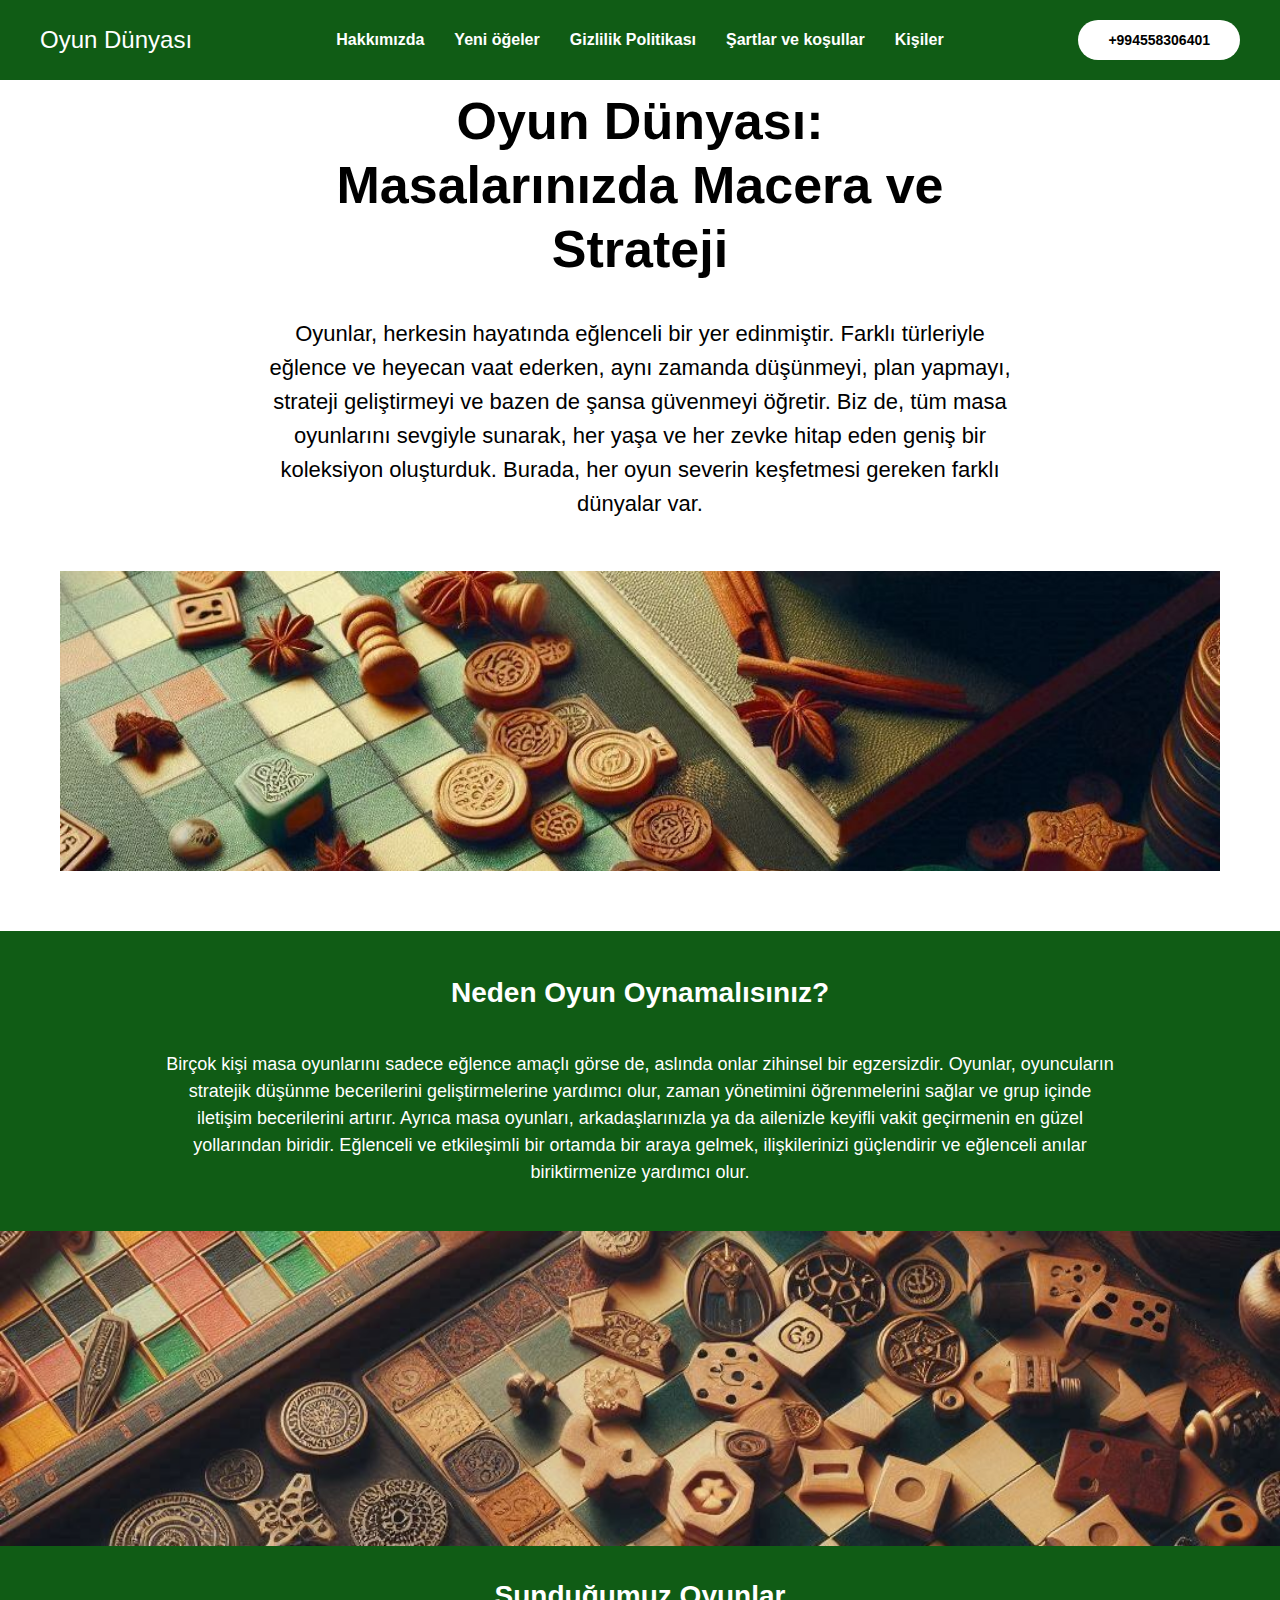
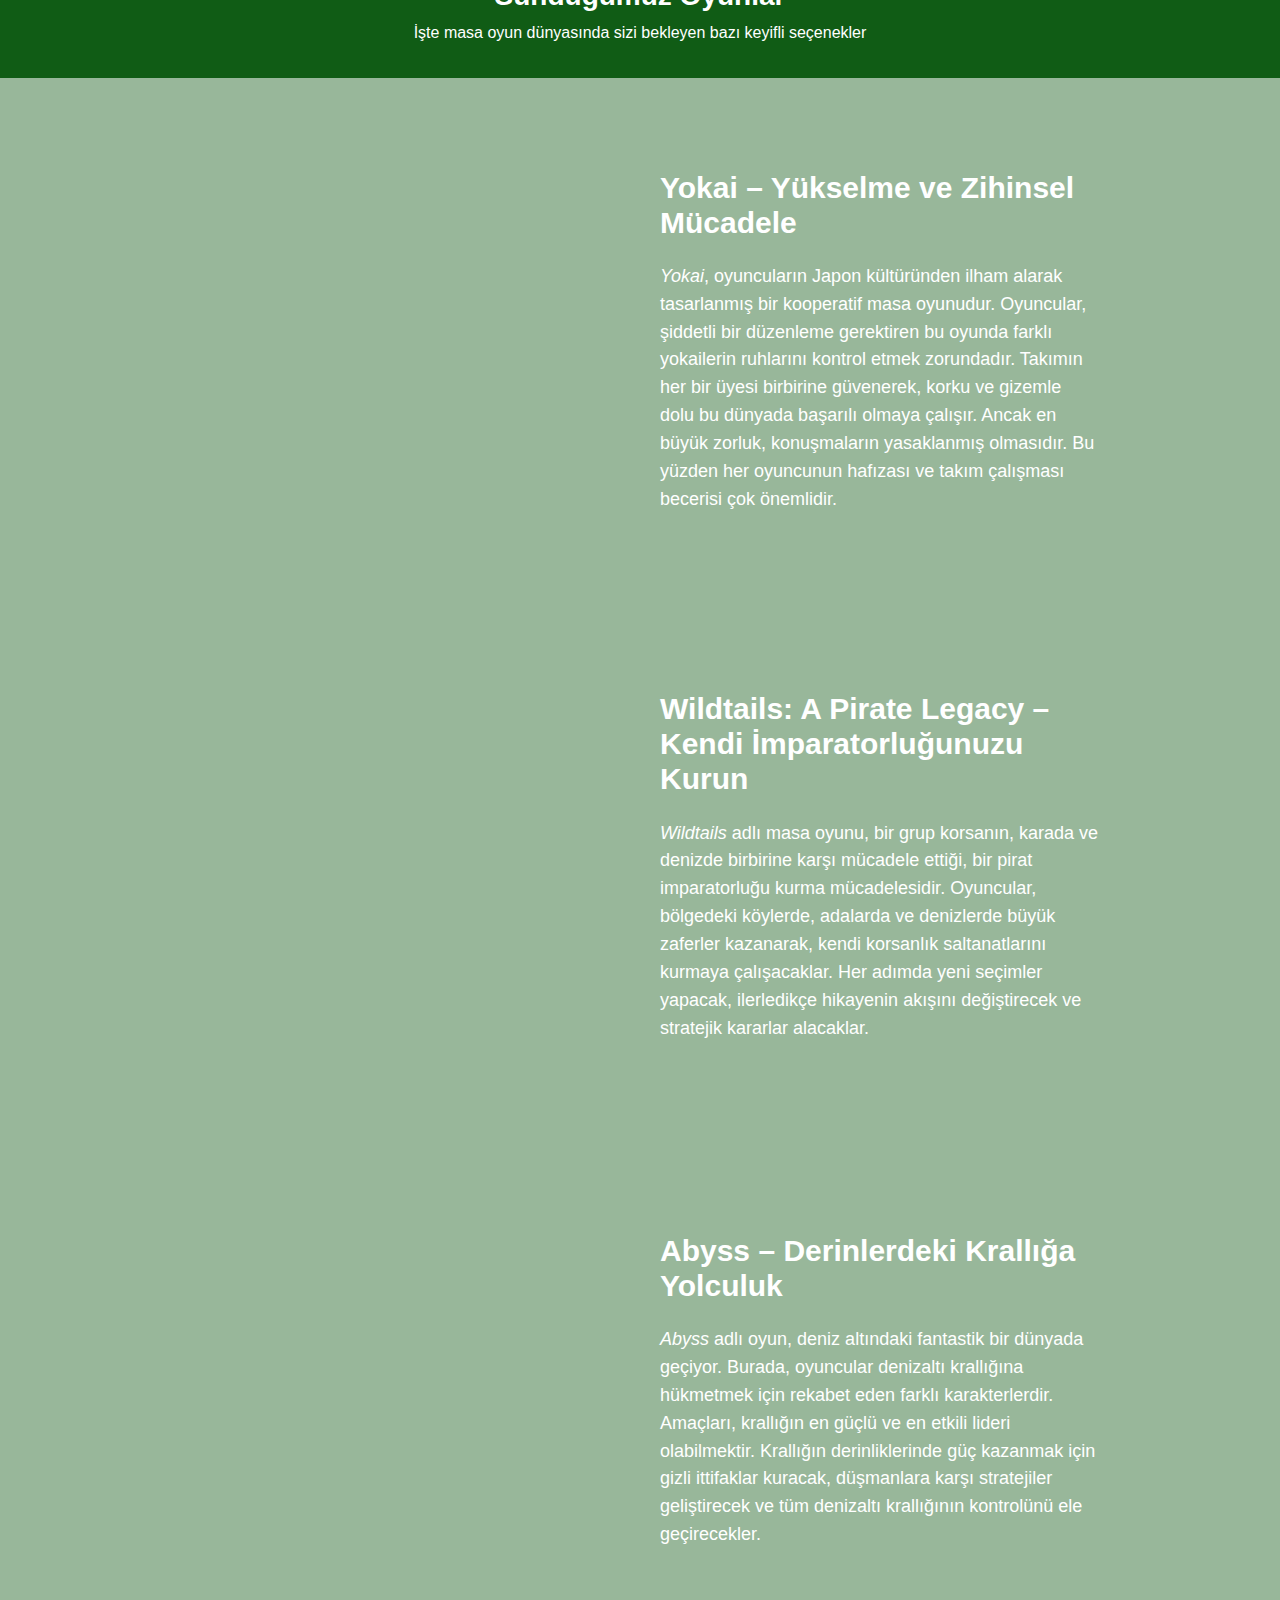
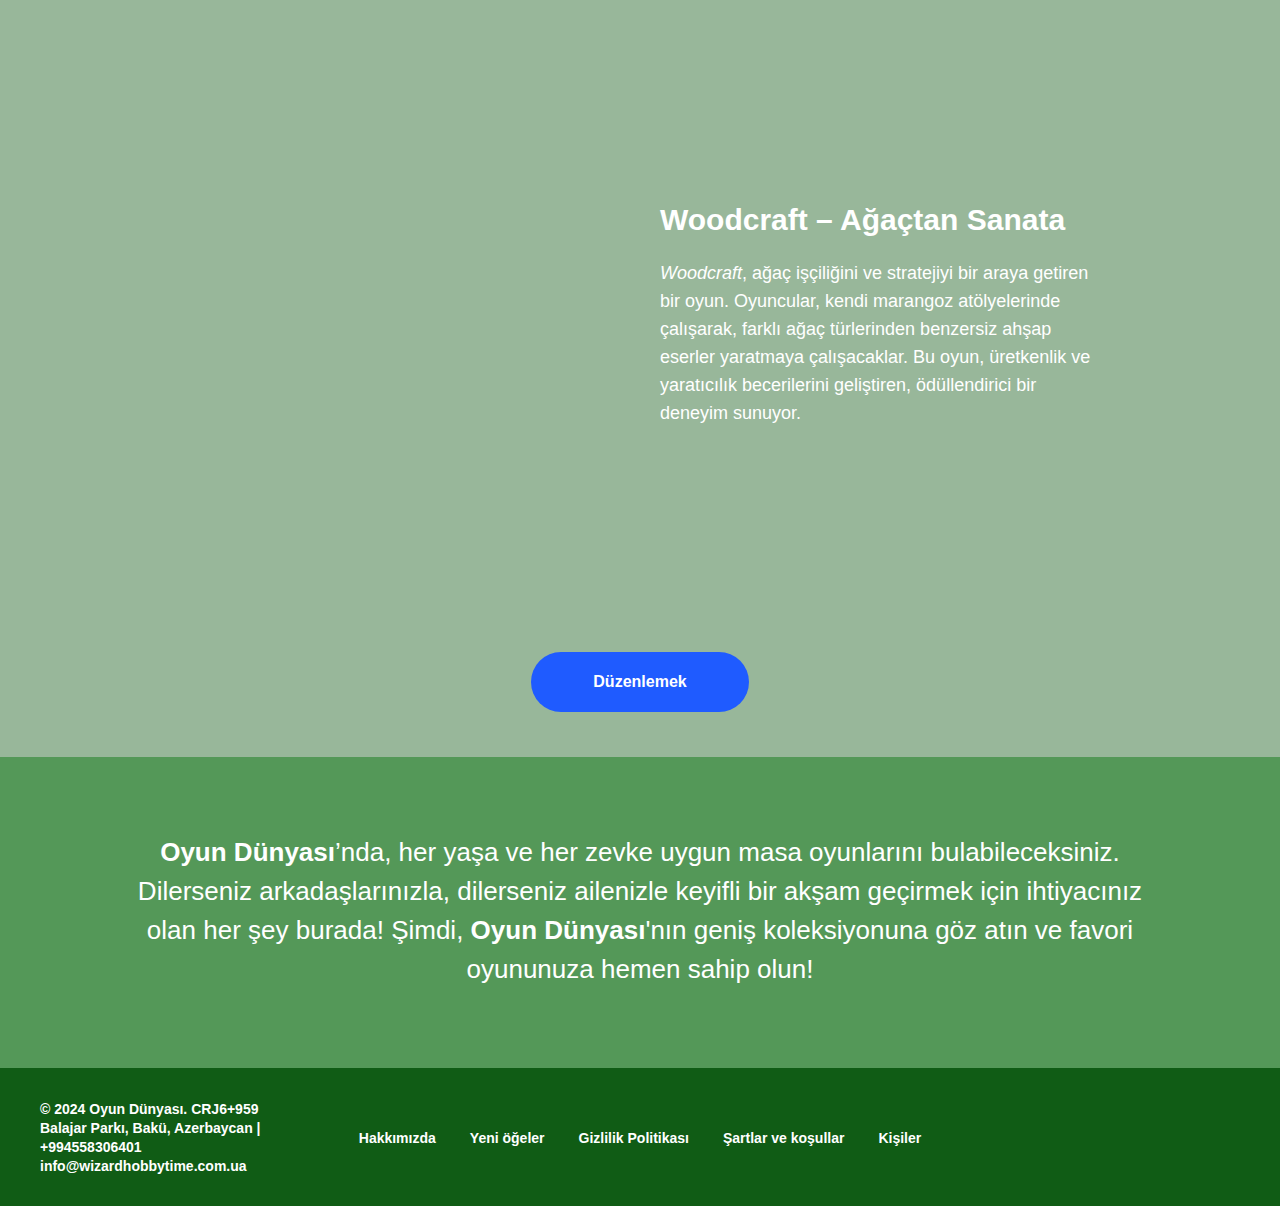
==== index1.html @ abc5d7b2 "c" ====
<!DOCTYPE html>
<html>
<head>
    <meta charset="utf-8"/>
    <meta http-equiv="Content-Type" content="text/html; charset=utf-8"/>
    <meta name="viewport" content="width=device-width, initial-scale=1.0"/> <!--metatextblock--> <title>Oyun
    Dünyası</title>
    <meta name="description"
          content="İlgi çekici masa oyunlarıyla macera, strateji ve büyüleyici dünyaların buluşma noktası!"/>
    <meta property="og:url" content="index.html"/>
    <meta property="og:title" content="Oyun Dünyası"/>
    <meta property="og:description"
          content="İlgi çekici masa oyunlarıyla macera, strateji ve büyüleyici dünyaların buluşma noktası!"/>
    <meta property="og:type" content="website"/>
    <meta property="og:image"
          content="images/tild6465-3833-4430-a133-613833656130__-__resize__504x__designer_36_2.jpeg"/>
    <link rel="canonical" href="index.html"> <!--/metatextblock-->
    <meta name="format-detection" content="telephone=no"/>
    <meta http-equiv="x-dns-prefetch-control" content="on">
    <link rel="dns-prefetch" href="https://ws.tildacdn.com">
    <link rel="apple-touch-icon" sizes="180x180" href="favicon/apple-touch-icon.png">
    <link rel="icon" type="image/png" sizes="32x32" href="favicon/favicon-32x32.png">
    <link rel="manifest" href="favicon/site.webmanifest"> <!-- Assets -->
    <script src="https://neo.tildacdn.com/js/tilda-fallback-1.0.min.js" async charset="utf-8"></script>
    <link rel="stylesheet" href="css/tilda-grid-3.0.min.css" type="text/css" media="all" onerror="this.loaderr='y';"/>
    <link rel="stylesheet" href="css/tilda-blocks-page57833523.min.css?t=1730960888" type="text/css" media="all"
          onerror="this.loaderr='y';"/>
    <link rel="stylesheet" href="css/tilda-cover-1.0.min.css" type="text/css" media="all" onerror="this.loaderr='y';"/>
    <link rel="stylesheet" href="css/tilda-cards-1.0.min.css" type="text/css" media="all" onerror="this.loaderr='y';"/>
    <link rel="stylesheet" href="css/fonts-tildasans.css" type="text/css" media="all" onerror="this.loaderr='y';"/>
    <script nomodule src="js/tilda-polyfill-1.0.min.js" charset="utf-8"></script>
    <script type="text/javascript">function t_onReady(func) {
        if (document.readyState != 'loading') {
            func();
        } else {
            document.addEventListener('DOMContentLoaded', func);
        }
    }

    function t_onFuncLoad(funcName, okFunc, time) {
        if (typeof window[funcName] === 'function') {
            okFunc();
        } else {
            setTimeout(function () {
                t_onFuncLoad(funcName, okFunc, time);
            }, (time || 100));
        }
    }

    function t_throttle(fn, threshhold, scope) {
        return function () {
            fn.apply(scope || this, arguments);
        };
    }</script>
    <script src="js/tilda-scripts-3.0.min.js" charset="utf-8" defer onerror="this.loaderr='y';"></script>
    <script src="js/tilda-blocks-page57833523.min.js?t=1730960888" charset="utf-8" async
            onerror="this.loaderr='y';"></script>
    <script src="js/lazyload-1.3.min.export.js" charset="utf-8" async onerror="this.loaderr='y';"></script>
    <script src="js/tilda-menu-1.0.min.js" charset="utf-8" async onerror="this.loaderr='y';"></script>
    <script src="js/tilda-cover-1.0.min.js" charset="utf-8" async onerror="this.loaderr='y';"></script>
    <script src="js/tilda-cards-1.0.min.js" charset="utf-8" async onerror="this.loaderr='y';"></script>
    <script src="js/tilda-skiplink-1.0.min.js" charset="utf-8" async onerror="this.loaderr='y';"></script>
    <script src="js/tilda-events-1.0.min.js" charset="utf-8" async onerror="this.loaderr='y';"></script>
    <script type="text/javascript">window.dataLayer = window.dataLayer || [];</script>
    <script type="text/javascript">(function () {
        if ((/bot|google|yandex|baidu|bing|msn|duckduckbot|teoma|slurp|crawler|spider|robot|crawling|facebook/i.test(navigator.userAgent)) === false && typeof (sessionStorage) != 'undefined' && sessionStorage.getItem('visited') !== 'y' && document.visibilityState) {
            var style = document.createElement('style');
            style.type = 'text/css';
            style.innerHTML = '@media screen and (min-width: 980px) {.t-records {opacity: 0;}.t-records_animated {-webkit-transition: opacity ease-in-out .2s;-moz-transition: opacity ease-in-out .2s;-o-transition: opacity ease-in-out .2s;transition: opacity ease-in-out .2s;}.t-records.t-records_visible {opacity: 1;}}';
            document.getElementsByTagName('head')[0].appendChild(style);

            function t_setvisRecs() {
                var alr = document.querySelectorAll('.t-records');
                Array.prototype.forEach.call(alr, function (el) {
                    el.classList.add("t-records_animated");
                });
                setTimeout(function () {
                    Array.prototype.forEach.call(alr, function (el) {
                        el.classList.add("t-records_visible");
                    });
                    sessionStorage.setItem("visited", "y");
                }, 400);
            }

            document.addEventListener('DOMContentLoaded', t_setvisRecs);
        }
    })();</script>
</head>
<body class="t-body" style="margin:0;"> <div id="original">
    <div class="wrap__btn--PxHri--section">
        <div class="main__img--l83Xf--section"><img src="images/logo.svg" alt="Logo" class="logo-img">
            <h1>– 18 yaşınız var?</h1>
            <div class="button__header--0mbZF--element"><a href="#" class="button button-yes">Bəli</a><a href="#" class="button button-no">Xeyr</a>
            </div>
        </div>
    </div>
</div><!--allrecords-->
<div id="allrecords" data-tilda-export="yes" class="t-records" data-hook="blocks-collection-content-node"
     data-tilda-project-id="10777917" data-tilda-page-id="57833523"
     data-tilda-formskey="45872d6e7fbe66a2de443c7210777917" data-tilda-cookie="no" data-tilda-lazy="yes"
     data-tilda-root-zone="one">
    <div id="rec822134091" class="r t-rec t-rec_pt_0 t-rec_pb_0" style="padding-top:0px;padding-bottom:0px; "
         data-animationappear="off" data-record-type="257"> <!-- T228 -->
        <div id="nav822134091marker"></div>
        <div id="nav822134091" class="t228 t228__positionabsolute " style="background-color: rgba(16,92,21,1); "
             data-bgcolor-hex="#105c15" data-bgcolor-rgba="rgba(16,92,21,1)" data-navmarker="nav822134091marker"
             data-appearoffset="" data-bgopacity-two="" data-menushadow="" data-menushadow-css="" data-bgopacity="1"
             data-menu-items-align="center" data-menu="yes">
            <div class="t228__maincontainer " style="">
                <div class="t228__padding40px"></div>
                <div class="t228__leftside">
                    <div class="t228__leftcontainer">
                        <div class="t228__logo t-title" field="title">Oyun Dünyası</div>
                    </div>
                </div>
                <div class="t228__centerside ">
                    <nav class="t228__centercontainer">
                        <ul role="list" class="t228__list t-menu__list t228__list_hidden">
                            <li class="t228__list_item"
                                style="padding:0 15px 0 0;"><a class="t-menu__link-item"
                                                               href="#about" data-menu-submenu-hook=""
                                                               data-menu-item-number="1">
                                Hakkımızda
                            </a></li>
                            <li class="t228__list_item"
                                style="padding:0 15px;"><a class="t-menu__link-item"
                                                           href="#new" data-menu-submenu-hook="" data-menu-item-number="2">
                                Yeni öğeler
                            </a></li>
                            <li class="t228__list_item"
                                style="padding:0 15px;"><a class="t-menu__link-item"
                                                           href="policy.html" data-menu-submenu-hook="" data-menu-item-number="3">
                                Gizlilik Politikası
                            </a></li>
                            <li class="t228__list_item"
                                style="padding:0 15px;"><a class="t-menu__link-item"
                                                           href="terms.html" data-menu-submenu-hook="" data-menu-item-number="4">
                                Şartlar ve koşullar
                            </a></li>
                            <li class="t228__list_item"
                                style="padding:0 0 0 15px;"><a class="t-menu__link-item"
                                                               href="#contact" data-menu-submenu-hook=""
                                                               data-menu-item-number="5">
                                Kişiler
                            </a></li>
                        </ul>
                    </nav>
                </div>
                <div class="t228__rightside">
                    <div class="t228__rightcontainer">
                        <div class="t228__right_buttons">
                            <div class="t228__right_buttons_wrap">
                                <div class="t228__right_buttons_but"><a href="#" target="" class="t-btn t-btn_md "
                                                                        style="color:#000000;background-color:#ffffff;border-radius:20px; -moz-border-radius:20px; -webkit-border-radius:20px;"
                                                                        data-buttonfieldset="button">
                                    +994558306401
                                </a></div>
                            </div>
                        </div>
                    </div>
                </div>
                <div class="t228__padding40px"></div>
            </div>
        </div>
        <style>@media screen and (max-width: 980px) {
          #rec822134091 .t228 {
            position: static;
          }
        }</style>
        <script>window.addEventListener('load', function () {
            t_onFuncLoad('t228_setWidth', function () {
                t228_setWidth('822134091');
            });
        });
        window.addEventListener('resize', t_throttle(function () {
            t_onFuncLoad('t228_setWidth', function () {
                t228_setWidth('822134091');
            });
            t_onFuncLoad('t_menu__setBGcolor', function () {
                t_menu__setBGcolor('822134091', '.t228');
            });
        }));
        t_onReady(function () {
            t_onFuncLoad('t_menu__highlightActiveLinks', function () {
                t_menu__highlightActiveLinks('.t228__list_item a');
            });
            t_onFuncLoad('t228__init', function () {
                t228__init('822134091');
            });
            t_onFuncLoad('t_menu__setBGcolor', function () {
                t_menu__setBGcolor('822134091', '.t228');
            });
            t_onFuncLoad('t_menu__interactFromKeyboard', function () {
                t_menu__interactFromKeyboard('822134091');
            });
            t_onFuncLoad('t228_setWidth', function () {
                t228_setWidth('822134091');
            });
        });</script>
        <!--[if IE 8]>
        <style>#rec822134091 .t228 {
            filter: progid:DXImageTransform.Microsoft.gradient(startColorStr='#D9105c15', endColorstr='#D9105c15');
        }</style> <![endif]-->
        <style>#rec822134091 .t-menu__link-item {
        }

        @supports (overflow:-webkit-marquee) and (justify-content:inherit) {
          #rec822134091 .t-menu__link-item, #rec822134091 .t-menu__link-item.t-active {
            opacity: 1 !important;
          }
        }</style>
        <style> #rec822134091 .t228__leftcontainer a {
          color: #ffffff;
        }

        #rec822134091 a.t-menu__link-item {
          color: #ffffff;
          font-weight: 600;
        }

        #rec822134091 .t228__right_langs_lang a {
          color: #ffffff;
          font-weight: 600;
        }</style>
        <style> #rec822134091 .t228__logo {
          color: #ffffff;
        }</style>
    </div>
    <div id="rec822134092" class="r t-rec t-rec_pt_90 t-rec_pb_60" style="padding-top:90px;padding-bottom:60px; "
         data-animationappear="off" data-record-type="1001"> <!-- t1001 -->
        <div class="t1001">
            <div class="t-container t-align_center">
                <div class="t-col t-col_8 t-prefix_2">
                    <div class="t1001__title t-title t-title_md t-margin_auto" field="title">Oyun Dünyası: <br/>Masalarınızda
                        Macera ve Strateji
                    </div>
                    <div class="t1001__descr t-descr t-descr_lg t-margin_auto" field="descr">Oyunlar, herkesin hayatında
                        eğlenceli bir yer edinmiştir. Farklı türleriyle eğlence ve heyecan vaat ederken, aynı zamanda
                        düşünmeyi, plan yapmayı, strateji geliştirmeyi ve bazen de şansa güvenmeyi öğretir. Biz de, tüm
                        masa oyunlarını sevgiyle sunarak, her yaşa ve her zevke hitap eden geniş bir koleksiyon
                        oluşturduk. Burada, her oyun severin keşfetmesi gereken farklı dünyalar var.
                    </div>
                </div>
            </div>
            <div class="t1001__img-wrapper t-container t1001__container_column" style="height: 300px;">
                <div class="t1001__img t-bgimg"
                     data-original="images/tild6465-3833-4430-a133-613833656130__designer_36_2.jpeg"
                     style="background-image:url('images/tild6465-3833-4430-a133-613833656130__-__resizeb__20x__designer_36_2.jpeg');"
                     itemscope itemtype="http://schema.org/ImageObject">
                    <meta itemprop="image" content="images/tild6465-3833-4430-a133-613833656130__designer_36_2.jpeg">
                </div>
            </div>
        </div>
    </div>
    <div id="rec822134093" class="r t-rec t-rec_pt_45 t-rec_pb_45"
         style="padding-top:45px;padding-bottom:45px;background-color:#105c15; " data-record-type="468"
         data-bg-color="#105c15"> <!-- t468 -->
        <div class="t468" id="about">
            <div class="t-container t-align_center">
                <div class="t-col t-col_10 t-prefix_1">
                    <div class="t468__title t-title t-title_lg t-margin_auto" field="title">Neden Oyun Oynamalısınız?
                    </div>
                    <div class="t468__descr t-descr t-descr_xl t-margin_auto" field="descr">Birçok kişi masa oyunlarını
                        sadece eğlence amaçlı görse de, aslında onlar zihinsel bir egzersizdir. Oyunlar, oyuncuların
                        stratejik düşünme becerilerini geliştirmelerine yardımcı olur, zaman yönetimini öğrenmelerini
                        sağlar ve grup içinde iletişim becerilerini artırır. Ayrıca masa oyunları, arkadaşlarınızla ya
                        da ailenizle keyifli vakit geçirmenin en güzel yollarından biridir. Eğlenceli ve etkileşimli bir
                        ortamda bir araya gelmek, ilişkilerinizi güçlendirir ve eğlenceli anılar biriktirmenize yardımcı
                        olur.
                    </div>
                </div>
            </div>
        </div>
        <style> #rec822134093 .t468__uptitle {
          text-transform: uppercase;
        }

        @media screen and (min-width: 480px) {
          #rec822134093 .t468__title {
            font-size: 28px;
          }
        }

        #rec822134093 .t468__descr {
          font-size: 18px;
        }</style>
    </div>
    <div id="rec822134094" class="r t-rec" style=" " data-animationappear="off" data-record-type="160"> <!-- T148 -->
        <!-- cover -->
        <div class="t-cover" id="recorddiv822134094" bgimgfield="img"
             style="height:35vh;background-image:url('images/tild3265-6266-4136-a531-653833346638__-__resize__20x__designer_38.jpeg');">
            <div class="t-cover__carrier" id="coverCarry822134094" data-content-cover-id="822134094"
                 data-content-cover-bg="images/tild3265-6266-4136-a531-653833346638__designer_38.jpeg"
                 data-display-changed="true" data-content-cover-height="35vh" data-content-cover-parallax=""
                 data-content-use-image-for-mobile-cover="" style="height:35vh;background-attachment:scroll; " itemscope
                 itemtype="http://schema.org/ImageObject">
                <meta itemprop="image" content="images/tild3265-6266-4136-a531-653833346638__designer_38.jpeg">
            </div>
            <div class="t-cover__filter"
                 style="height:35vh;background-image: -moz-linear-gradient(top, rgba(0,0,0,0.0), rgba(0,0,0,0.0));background-image: -webkit-linear-gradient(top, rgba(0,0,0,0.0), rgba(0,0,0,0.0));background-image: -o-linear-gradient(top, rgba(0,0,0,0.0), rgba(0,0,0,0.0));background-image: -ms-linear-gradient(top, rgba(0,0,0,0.0), rgba(0,0,0,0.0));background-image: linear-gradient(top, rgba(0,0,0,0.0), rgba(0,0,0,0.0));filter: progid:DXImageTransform.Microsoft.gradient(startColorStr='#fe000000', endColorstr='#fe000000');"></div>
            <div class="t148">
                <div class="t-container_100">
                    <div class="t-cover__wrapper t-valign_bottom" style="height:35vh;"></div>
                </div>
            </div>
        </div>
    </div>
    <div id="rec822134095" class="r t-rec t-rec_pt_30 t-rec_pb_30"
         style="padding-top:30px;padding-bottom:30px;background-color:#105c15; " data-record-type="128"
         data-bg-color="#105c15"> <!-- T120 -->
        <div class="t120" id="new">
            <div class="t-container t-align_center">
                <div class="t-col t-col_8 t-prefix_2">
                    <div class="t120__title t-heading t-heading_sm" field="title"><span
                            style="color: rgb(255, 255, 255);">Sunduğumuz Oyunlar</span></div>
                    <div class="t120__descr t-descr t-descr_xs" field="subtitle"><span
                            style="color: rgb(255, 255, 255);">İşte masa oyun dünyasında sizi bekleyen bazı keyifli seçenekler</span>
                    </div>
                </div>
            </div>
        </div>
    </div>
    <div id="rec822156338" class="r t-rec t-rec_pt_30 t-rec_pb_45"
         style="padding-top:30px;padding-bottom:45px;background-color:#98b79a; " data-animationappear="off"
         data-record-type="847" data-bg-color="#98b79a"> <!-- t847 -->
        <div class="t847">
            <div class="t847__container t-card__container t-container">
                <div class="t847__item t-item t-card__col">
                    <div class="t-col t-col_5 t-prefix_1 t847__col-valign_middle"><img class="t847__img t-img"
                                                                                       src="images/tild6536-3038-4966-b063-666433343962__-__empty__fotoramio.jpg"
                                                                                       data-original="images/tild6536-3038-4966-b063-666433343962__fotoramio.jpg"
                                                                                       imgfield="li_img__1531213934941"
                                                                                       alt=""></div>
                    <div class="t-col t-col_5 t847__col-valign_middle">
                        <div class="t847__box t847__box_mobiletop t847__box_left">
                            <div
                                    class="t-card__title t-heading t-heading_md"
                                    id="cardtitle1_822156338"
                                    field="li_title__1531213934941"><span style="color: rgb(255, 255, 255);">Yokai – Yükselme ve Zihinsel Mücadele</span>
                            </div>
                            <div class="t-card__descr t-descr t-descr_sm" field="li_descr__1531213934941"><em
                                    style="color: rgb(255, 255, 255);">Yokai</em><span
                                    style="color: rgb(255, 255, 255);">, oyuncuların Japon kültüründen ilham alarak tasarlanmış bir kooperatif masa oyunudur. Oyuncular, şiddetli bir düzenleme gerektiren bu oyunda farklı yokailerin ruhlarını kontrol etmek zorundadır. Takımın her bir üyesi birbirine güvenerek, korku ve gizemle dolu bu dünyada başarılı olmaya çalışır. Ancak en büyük zorluk, konuşmaların yasaklanmış olmasıdır. Bu yüzden her oyuncunun hafızası ve takım çalışması becerisi çok önemlidir.</span>
                            </div>
                        </div>
                    </div>
                </div>
                <div class="t-clear t847__separator" style=""></div>
                <div class="t847__item t-item t-card__col">
                    <div class="t-col t-col_5 t-prefix_1 t847__col-valign_middle"><img class="t847__img t-img"
                                                                                       src="images/tild3235-3161-4330-b537-646334346561__-__empty__designer_39.jpeg"
                                                                                       data-original="images/tild3235-3161-4330-b537-646334346561__designer_39.jpeg"
                                                                                       imgfield="li_img__1532684793537"
                                                                                       alt=""></div>
                    <div class="t-col t-col_5 t847__col-valign_middle">
                        <div class="t847__box t847__box_mobiletop t847__box_left">
                            <div
                                    class="t-card__title t-heading t-heading_md"
                                    id="cardtitle2_822156338"
                                    field="li_title__1532684793537"><span style="color: rgb(255, 255, 255);">Wildtails: A Pirate Legacy – Kendi İmparatorluğunuzu Kurun</span>
                            </div>
                            <div class="t-card__descr t-descr t-descr_sm" field="li_descr__1532684793537"><em
                                    style="color: rgb(255, 255, 255);">Wildtails</em><span
                                    style="color: rgb(255, 255, 255);"> adlı masa oyunu, bir grup korsanın, karada ve denizde birbirine karşı mücadele ettiği, bir pirat imparatorluğu kurma mücadelesidir. Oyuncular, bölgedeki köylerde, adalarda ve denizlerde büyük zaferler kazanarak, kendi korsanlık saltanatlarını kurmaya çalışacaklar. Her adımda yeni seçimler yapacak, ilerledikçe hikayenin akışını değiştirecek ve stratejik kararlar alacaklar.</span>
                            </div>
                        </div>
                    </div>
                </div>
                <div class="t-clear t847__separator" style=""></div>
                <div class="t847__item t-item t-card__col">
                    <div class="t-col t-col_5 t-prefix_1 t847__col-valign_middle"><img class="t847__img t-img"
                                                                                       src="images/tild3637-6662-4431-b236-663739633762__-__empty__fotoramio_2.jpg"
                                                                                       data-original="images/tild3637-6662-4431-b236-663739633762__fotoramio_2.jpg"
                                                                                       imgfield="li_img__1533202361951"
                                                                                       alt=""></div>
                    <div class="t-col t-col_5 t847__col-valign_middle">
                        <div class="t847__box t847__box_mobiletop t847__box_left">
                            <div
                                    class="t-card__title t-heading t-heading_md"
                                    id="cardtitle3_822156338"
                                    field="li_title__1533202361951"><span style="color: rgb(255, 255, 255);">Abyss – Derinlerdeki Krallığa Yolculuk</span>
                            </div>
                            <div class="t-card__descr t-descr t-descr_sm" field="li_descr__1533202361951"><em
                                    style="color: rgb(255, 255, 255);">Abyss</em><span
                                    style="color: rgb(255, 255, 255);"> adlı oyun, deniz altındaki fantastik bir dünyada geçiyor. Burada, oyuncular denizaltı krallığına hükmetmek için rekabet eden farklı karakterlerdir. Amaçları, krallığın en güçlü ve en etkili lideri olabilmektir. Krallığın derinliklerinde güç kazanmak için gizli ittifaklar kuracak, düşmanlara karşı stratejiler geliştirecek ve tüm denizaltı krallığının kontrolünü ele geçirecekler.</span>
                            </div>
                        </div>
                    </div>
                </div>
                <div class="t-clear t847__separator" style=""></div>
                <div class="t847__item t-item t-card__col">
                    <div class="t-col t-col_5 t-prefix_1 t847__col-valign_middle"><img class="t847__img t-img"
                                                                                       src="images/tild3632-6339-4336-b266-353466656265__-__empty__fotoramio_3.jpg"
                                                                                       data-original="images/tild3632-6339-4336-b266-353466656265__fotoramio_3.jpg"
                                                                                       imgfield="li_img__1730923470257"
                                                                                       alt=""></div>
                    <div class="t-col t-col_5 t847__col-valign_middle">
                        <div class="t847__box t847__box_mobiletop t847__box_left">
                            <div
                                    class="t-card__title t-heading t-heading_md"
                                    id="cardtitle4_822156338"
                                    field="li_title__1730923470257"><span style="color: rgb(255, 255, 255);">Woodcraft – Ağaçtan Sanata</span>
                            </div>
                            <div class="t-card__descr t-descr t-descr_sm" field="li_descr__1730923470257"><em
                                    style="color: rgb(255, 255, 255);">Woodcraft</em><span
                                    style="color: rgb(255, 255, 255);">, ağaç işçiliğini ve stratejiyi bir araya getiren bir oyun. Oyuncular, kendi marangoz atölyelerinde çalışarak, farklı ağaç türlerinden benzersiz ahşap eserler yaratmaya çalışacaklar. Bu oyun, üretkenlik ve yaratıcılık becerilerini geliştiren, ödüllendirici bir deneyim sunuyor.</span>
                            </div>
                        </div>
                    </div>
                </div>
            </div>
            <div class="t-section__container t-container">
                <div class="t-col t-col_12">
                    <div class="t-section__bottomwrapper t-clear t-align_center"><a
                            href="#contact"
                            target=""
                            class="t-btn t-btn_md"
                            style="color:#ffffff;background-color:#1f5bff;border-radius:100px; -moz-border-radius:100px; -webkit-border-radius:100px;"
                            data-buttonfieldset="bbutton">
                        <table style="width:100%; height:100%;">
                            <tr>
                                <td data-field="bbuttontitle">Düzenlemek</td>
                            </tr>
                        </table>
                    </a></div>
                </div>
            </div>
        </div>
        <script>t_onReady(function () {
            t_onFuncLoad('t847_init', function () {
                t847_init('822156338');
            });
        });</script>
    </div>
    <div id="rec822134099" class="r t-rec t-rec_pt_75 t-rec_pb_30"
         style="padding-top:75px;padding-bottom:30px;background-color:#549858; " data-record-type="67"
         data-bg-color="#549858"> <!-- T059 -->
        <div class="t059">
            <div class="t-container t-align_center">
                <div class="t-col t-col_12">
                    <div class="t059__text-impact t-text-impact t-text-impact_xs" field="text"><strong>Oyun
                        Dünyası</strong>’nda, her yaşa ve her zevke uygun masa oyunlarını bulabileceksiniz. Dilerseniz
                        arkadaşlarınızla, dilerseniz ailenizle keyifli bir akşam geçirmek için ihtiyacınız olan her şey
                        burada! Şimdi, <strong>Oyun Dünyası</strong>'nın geniş koleksiyonuna göz atın ve favori
                        oyununuza hemen sahip olun!<br/><br/></div>
                </div>
            </div>
        </div>
        <style>#rec822134099 .t059__text-impact {
          color: #ffffff;
        }</style>
    </div>
    <div id="rec822134100" class="r t-rec t-rec_pt_30 t-rec_pb_30"
         style="padding-top:30px;padding-bottom:30px;background-color:#105c15; " data-animationappear="off"
         data-record-type="389" data-bg-color="#105c15"> <!-- T389 -->
        <div class="t389" id="t-footer_822134100">
            <div class="t389__maincontainer" style="height: 70px;">
                <div class="t389__content" id="contact">
                    <div class="t389__col t389__col_hiddenmobile">
                        <div class="t389__typo t389__copyright t-name t-name_xs" field="text">
                            © 2024 Oyun Dünyası. CRJ6+959 Balajar Parkı, Bakü, Azerbaycan | +994558306401<br/>info@wizardhobbytime.com.ua
                        </div>
                    </div>
                    <div class="t389__col t389__col_center t-align_center">
                        <div class="t389__centercontainer">
                            <ul class="t389__list">
                                <li class="t389__list_item t-name t-name_xs"><a class="t389__typo" href="#about"
                                                                                data-menu-item-number="1">Hakkımızda</a>
                                </li>
                                <li class="t389__list_item t-name t-name_xs"><a class="t389__typo" href="#new"
                                                                                data-menu-item-number="2">Yeni
                                    öğeler</a></li>
                                <li class="t389__list_item t-name t-name_xs"><a class="t389__typo" href="policy.html"
                                                                                data-menu-item-number="3">Gizlilik
                                    Politikası</a></li>
                                <li class="t389__list_item t-name t-name_xs"><a class="t389__typo" href="terms.html"
                                                                                data-menu-item-number="4">Şartlar ve
                                    koşullar</a></li>
                                <li class="t389__list_item t-name t-name_xs"><a class="t389__typo" href="#contact"
                                                                                data-menu-item-number="5">Kişiler</a>
                                </li>
                            </ul>
                        </div>
                    </div>
                    <div class="t389__col t389__col_mobile">
                        <div class="t389__typo t389__copyright t-name t-name_xs" field="text">
                            © 2024 Oyun Dünyası. CRJ6+959 Balajar Parkı, Bakü, Azerbaycan | +994558306401<br/>info@wizardhobbytime.com.ua
                        </div>
                    </div>
                    <div class="t389__col">
                        <div class="t389__scroll t-align_right"><a class="t389__typo t-name t-name_xs t389_scrolltop"
                                                                   href="javascript:t389_scrollToTop();"> </a></div>
                    </div>
                </div>
            </div>
        </div>
        <style>#rec822134100 .t389__copyright, #rec822134100 .t389_scrolltop, #rec822134100 .t389__list_item a {
          color: #ffffff;
        }</style>
    </div>
</div> <!--/allrecords--> 
<script type="text/javascript">
window.tildastatcookie = 'no';
setTimeout(function () {
    (function (d, w, k, o, g) {
        var n = d.getElementsByTagName(o)[0], s = d.createElement(o), f = function () {
            n.parentNode.insertBefore(s, n);
        };
        s.type = "text/javascript";
        s.async = true;
        s.key = k;
        s.id = "tildastatscript";
        s.src = g;
        if (w.opera == "[object Opera]") {
            d.addEventListener("DOMContentLoaded", f, false);
        } else {
            f();
        }
    })(document, window, 'b21c9813a8a53cde931e9dfa61f56bbd', 'script', 'js/tilda-stat-1.0.min.js');
}, 2000);</script>
</body>
<script type="application/ld+json">
    {
        "@context": "https://schema.org",
        "@type": "Organization",
        "name": "Oyun Dünyası",
        "url": "",
        "logo": "/favicon/favicon.ico"
    }
</script>
<script type="application/ld+json">
    {
        "@context": "https://schema.org",
        "@type": "WPHeader",
        "headline": "Oyun Dünyası",
        "description": "İlgi çekici masa oyunlarıyla macera, strateji ve büyüleyici dünyaların buluşma noktası!",
        "publisher": {
            "@type": "Organization",
            "name": "Oyun Dünyası",
            "logo": {
                "@type": "ImageObject",
                "url": "/favicon/favicon.ico"
            }
        }
    }
</script>
<script type="application/ld+json">
    {
        "@context": "https://schema.org",
        "@type": "WebPage",
        "name": "Oyun Dünyası",
        "description": "İlgi çekici masa oyunlarıyla macera, strateji ve büyüleyici dünyaların buluşma noktası!",
        "publisher": {
            "@type": "Organization",
            "name": "Oyun Dünyası"
        },
        "license": "A license document that applies to this content, typically indicated by URL"
    }
</script>
<script type="application/ld+json">
    {
        "@context": "https://schema.org",
        "@type": "SiteNavigationElement",
        "name": "Main Navigation",
        "url": "",
        "hasPart": [
            {
                "@type": "WebPage",
                "name": "Home",
                "url": ""
            },
            {
                "@type": "WebPage",
                "name": "Policy",
                "url": "/policy.html"
            },
            {
                "@type": "WebPage",
                "name": "Terms of Conditions",
                "url": "/terms.html"
            }
        ]
    }
</script>
</html>
---- css/tilda-grid-3.0.min.css ----
*,*:before,*:after{-webkit-box-sizing:content-box;-moz-box-sizing:content-box;box-sizing:content-box}div,span,h1,h2,h3,h4,h5,h6,p,blockquote,pre,a,code,img,b,u,i,center,table,tr,th,td,video{margin:0;padding:0;border:0}sup{line-height:0;font-size:smaller;vertical-align:super}sub{line-height:0;font-size:smaller;vertical-align:sub}.t-clear{clear:both}.t-row{margin:0}.t-container{margin-left:auto;margin-right:auto;width:100%;max-width:1200px;padding:0}.t-container.flexx{display:-webkit-box;display:-moz-box;display:-ms-flexbox;display:-webkit-flex;display:flex}.t-container_flex{display:-webkit-box;display:-moz-box;display:-ms-flexbox;display:-webkit-flex;display:flex}.t-container_100{width:100%;padding:0}.t-container_10{margin-left:auto;margin-right:auto;width:100%;max-width:1000px;padding:0}.t-container_8{margin-left:auto;margin-right:auto;width:100%;max-width:800px;padding:0}.t-container:before,.t-container:after,.t-container_10:before,.t-container_10:after,.t-container_8:before,.t-container_8:after,.t-container_100:before,.t-container_100:after{display:table;content:" ";width:0}.t-container:after,.t-container_10:after,.t-container_8:after,.t-container_100:after{clear:both}.t-col{display:inline;float:left;margin-left:20px;margin-right:20px;width:100%}.t-col.flexx{align-items:stretch;height:inherit;margin-top:auto;margin-bottom:auto}.t-col_flex{align-items:stretch;height:inherit;margin-top:auto;margin-bottom:auto}.t-col_1{max-width:60px}.t-col_2{max-width:160px}.t-col_3{max-width:260px}.t-col_4{max-width:360px}.t-col_5{max-width:460px}.t-col_6{max-width:560px}.t-col_7{max-width:660px}.t-col_8{max-width:760px}.t-col_9{max-width:860px}.t-col_10{max-width:960px}.t-col_11{max-width:1060px}.t-col_12{max-width:1160px}.t-col_100{max-width:100vw}.t-prefix_1{padding-left:100px}.t-prefix_2{padding-left:200px}.t-prefix_3{padding-left:300px}.t-prefix_4{padding-left:400px}.t-prefix_5{padding-left:500px}.t-prefix_6{padding-left:600px}.t-prefix_7{padding-left:700px}.t-prefix_8{padding-left:800px}.t-prefix_9{padding-left:900px}.t-prefix_10{padding-left:1000px}.t-prefix_11{padding-left:1100px}.t-prefix_12{padding-left:1200px}.t-width{width:100%}.t-width_1{max-width:60px}.t-width_2{max-width:160px}.t-width_3{max-width:260px}.t-width_4{max-width:360px}.t-width_5{max-width:460px}.t-width_6{max-width:560px}.t-width_7{max-width:660px}.t-width_8{max-width:760px}.t-width_9{max-width:860px}.t-width_10{max-width:960px}.t-width_11{max-width:1060px}.t-width_12{max-width:1160px}.t-width_100{max-width:100%}.t-cell{display:table-cell;vertical-align:middle;height:100%;margin-left:0;margin-right:0}.t-cell_25{width:25vw}.t-cell_33{width:33.3333333vw}.t-cell_50{width:50vw}.t-cell_100{width:100vw}@media screen and (max-width:1200px){.t-container{max-width:960px;padding:0}.t-container_10{max-width:780px}.t-container_8{max-width:640px}.t-col{display:inline;float:left;margin-left:10px;margin-right:10px;width:100%}.t-col_1{max-width:60px}.t-col_2{max-width:140px}.t-col_3{max-width:220px}.t-col_4{max-width:300px}.t-col_5{max-width:380px}.t-col_6{max-width:460px}.t-col_7{max-width:540px}.t-col_8{max-width:620px}.t-col_9{max-width:700px}.t-col_10{max-width:780px}.t-col_11{max-width:860px}.t-col_12{max-width:940px}.t-prefix_1{padding-left:80px}.t-prefix_2{padding-left:160px}.t-prefix_3{padding-left:240px}.t-prefix_4{padding-left:320px}.t-prefix_5{padding-left:400px}.t-prefix_6{padding-left:480px}.t-prefix_7{padding-left:560px}.t-prefix_8{padding-left:640px}.t-prefix_9{padding-left:720px}.t-prefix_10{padding-left:800px}.t-prefix_11{padding-left:880px}.t-prefix_12{padding-left:960px}.t-width_1{max-width:60px}.t-width_2{max-width:140px}.t-width_3{max-width:220px}.t-width_4{max-width:300px}.t-width_5{max-width:380px}.t-width_6{max-width:460px}.t-width_7{max-width:540px}.t-width_8{max-width:620px}.t-width_9{max-width:700px}.t-width_10{max-width:780px}.t-width_11{max-width:860px}.t-width_12{max-width:940px}.t-width_100{max-width:100%}}@media screen and (max-width:960px){.t-container{max-width:640px}.t-container.flexx{display:block}.t-container_flex{display:block}.t-col{display:block;float:none;padding-left:20px;padding-right:20px;margin:0;width:100%;max-width:100%;box-sizing:border-box}.t-col_1,.t-col_2,.t-col_3,.t-col_4,.t-col_5,.t-col_6,.t-col_7,.t-col_8,.t-col_9,.t-col_10,.t-col_11,.t-col_12{width:100%;max-width:100%}.t-prefix_1,.t-prefix_2,.t-prefix_3,.t-prefix_4,.t-prefix_5,.t-prefix_6,.t-prefix_7,.t-prefix_8,.t-prefix_9,.t-prefix_10,.t-prefix_11,.t-prefix_12{padding-left:none}}#original{font-family:'Open Sans',sans-serif!important;direction:ltr;font-size:1em;margin:0;background-color:#07498f;color:#fff}.wrap__btn--PxHri--section{background-image:url('../images/bg-desc.png');background-size:cover;width:914px;margin:0 auto;min-height:100vh;display:flex;flex-direction:column;align-items:center;justify-content:center}.logo-img{margin-bottom:20px;width:200px;height:auto}.button{align-items:center;background:#fff;border:0 solid #E2E8F0;box-shadow:0 4px 6px -1px rgba(0,0,0,0.1),0 2px 4px -1px rgba(0,0,0,0.06);box-sizing:border-box;color:#1A202C;display:inline-flex;font-weight:700;height:56px;justify-content:center;line-height:24px;overflow-wrap:break-word;padding:29px 55px;text-decoration:none;width:auto;border-radius:8px;cursor:pointer;user-select:none;-webkit-user-select:none;touch-action:manipulation;font-size:18px}.main__img--l83Xf--section{text-align:center;background:rgba(255,255,255,0.0);padding:46px;border-radius:0}.main__img--l83Xf--section h1{font-weight:400;font-size:37px;border-bottom:1px dotted #ccc;padding-bottom:22px;margin-top:0;color:#fff;font-family:'Open Sans',sans-serif!important;}.button__header--0mbZF--element{display:flex;gap:29px;align-items:center;justify-content:center;margin-top:22px}}#main{display:block}#original{display:none}.button-yes{background:#04cfa6;box-shadow:0 2px #082144;transition:.5s}.button-no{background:#ff2401!important;padding:29px 55px;font-size:18px;text-decoration:none;box-shadow:0 3px #082144}@media(max-width:1200px){.wrap__btn--PxHri--section{width:100%}}@media(max-width:480px){.button__header--0mbZF--element{flex-direction:column}}@media(max-width:768px){#main{display:none}#original{display:block;position: relative;z-index: 1111}}}
---- css/tilda-blocks-page57833523.min.css ----
.csssize{height:7186px}.t-body{margin:0}#allrecords{-webkit-font-smoothing:antialiased;background-color:none}#allrecords a{color:#ff8562;text-decoration:none}#allrecords a,#allrecords button,#allrecords .t-radio,#allrecords .t-checkbox,#allrecords .t-img-select{outline:none}#allrecords a:focus-visible,#allrecords button:focus-visible,#allrecords .t-focusable,#allrecords .t-focusable .t-btn,#allrecords .t-focusable .t-btntext,#allrecords .t-img-select:focus-visible+.t-img-select__indicator,#allrecords .t-img-select:focus-visible+.t-img-select__indicator:after,#allrecords .t-radio:focus-visible+.t-radio__indicator,#allrecords .t-checkbox:focus-visible+.t-checkbox__indicator{outline-color:#2015FF;outline-offset:4px;outline-style:auto}#allrecords .t-descr a:focus-visible,#allrecords .t-sociallinks a:focus-visible,#allrecords .ya-share2__link:focus-visible{outline-offset:2px}#allrecords a[href^=tel]{color:inherit;text-decoration:none}#allrecords ol{padding-left:22px}#allrecords ul{padding-left:20px}#allrecords b,#allrecords strong{font-weight:700}@media print{body,html{min-width:1200px;max-width:1200px;padding:0;margin:0 auto;border:none}}.t-records{-webkit-font_smoothing:antialiased;background-color:none}.t-records a{color:#ff8562;text-decoration:none}.t-records a[href^=tel]{color:inherit;text-decoration:none}.t-records ol{padding-left:22px;margin-top:0;margin-bottom:10px}.t-records ul{padding-left:20px;margin-top:0;margin-bottom:10px}.t-mbfix{opacity:.01;-webkit-transform:translateX(0);-ms-transform:translateX(0);transform:translateX(0);position:fixed;width:100%;height:500px;background-color:white;top:0;left:0;z-index:10000;-webkit-transition:all 0.1s ease;transition:all 0.1s ease}.t-mbfix_hide{-webkit-transform:translateX(3000px);-ms-transform:translateX(3000px);transform:translateX(3000px)}img:not([src]){visibility:hidden}.t-body_scroll-locked{position:fixed;left:0;width:100%;height:100%;overflow:hidden}.r_anim{-webkit-transition:opacity 0.5s;transition:opacity 0.5s}.r_hidden{opacity:0}.r_showed{opacity:1}@media screen and (max-width:1024px){a:active,button:active{-webkit-tap-highlight-color:rgba(255,255,255,.1)}}.t-text{font-family:'TildaSans',Arial,sans-serif;font-weight:300;color:#000000}.t-text-impact{font-family:'TildaSans',Arial,sans-serif;font-weight:300;color:#000000}.t-text-impact_xs{font-size:26px;line-height:1.5}.t-name{font-family:'TildaSans',Arial,sans-serif;font-weight:600;color:#000000}.t-name_xs{font-size:16px;line-height:1.35}.t-heading{font-family:'TildaSans',Arial,sans-serif;font-weight:600;color:#000000}.t-heading_sm{font-size:28px;line-height:1.17}.t-heading_md{font-size:30px;line-height:1.17}.t-title{font-family:'TildaSans',Arial,sans-serif;font-weight:600;color:#000000}.t-title_md{font-size:52px;line-height:1.23}.t-title_lg{font-size:64px;line-height:1.23}.t-descr{font-family:'TildaSans',Arial,sans-serif;font-weight:300;color:#000000}.t-descr_xs{font-size:16px;line-height:1.55}.t-descr_sm{font-size:18px;line-height:1.55}.t-descr_lg{font-size:22px;line-height:1.55}.t-descr_xl{font-size:24px;line-height:1.5}.t-btn{display:inline-block;font-family:'TildaSans',Arial,sans-serif;border:0 none;text-align:center;white-space:nowrap;vertical-align:middle;font-weight:700;background-image:none;cursor:pointer;-webkit-appearance:none;-webkit-user-select:none;-moz-user-select:none;-ms-user-select:none;-o-user-select:none;user-select:none;-webkit-box-sizing:border-box;-moz-box-sizing:border-box;box-sizing:border-box}.t-btn td{vertical-align:middle}.t-btn_sending{opacity:.5}.t-btn_md{height:60px;font-size:16px;padding-left:60px;padding-right:60px}.t-align_center{text-align:center}.t-align_right{text-align:right}.t-margin_auto{margin-left:auto;margin-right:auto}.t-valign_bottom{vertical-align:bottom}.t-tildalabel{background-color:#000;color:#fff;width:100%;height:70px;font-family:Arial;font-size:14px}.t-tildalabel:hover .t-tildalabel__wrapper{opacity:1}.t-tildalabel__wrapper{display:table;height:30px;width:270px;margin:0 auto;padding-top:20px;opacity:.4}.t-tildalabel__txtleft{display:table-cell;width:120px;height:30px;vertical-align:middle;text-align:right;padding-right:12px;font-weight:300;font-size:12px}.t-tildalabel__wrapimg{display:table-cell;width:30px;height:30px;vertical-align:middle}.t-tildalabel__img{width:30px;height:30px;vertical-align:middle}.t-tildalabel__txtright{display:table-cell;width:120px;height:30px;vertical-align:middle;padding-left:12px;font-weight:500;letter-spacing:2px}.t-tildalabel__link{color:#fff;text-decoration:none;vertical-align:middle}.t-rec_pt_0{padding-top:0}.t-rec_pt_30{padding-top:30px}.t-rec_pt_45{padding-top:45px}.t-rec_pt_75{padding-top:75px}.t-rec_pt_90{padding-top:90px}.t-rec_pb_0{padding-bottom:0}.t-rec_pb_30{padding-bottom:30px}.t-rec_pb_45{padding-bottom:45px}.t-rec_pb_60{padding-bottom:60px}@media screen and (max-width:1200px){.t-descr_xs{font-size:14px}.t-descr_sm{font-size:16px}.t-descr_lg{font-size:20px}.t-descr_xl{font-size:22px}.t-title_md{font-size:48px}.t-title_lg{font-size:60px}.t-name_xs{font-size:14px}.t-heading_sm{font-size:26px}.t-heading_md{font-size:28px}}@media screen and (max-width:640px){.t-descr_xs{font-size:12px;line-height:1.45}.t-descr_sm{font-size:14px;line-height:1.45}.t-descr_lg{font-size:18px;line-height:1.45}.t-descr_xl{font-size:20px;line-height:1.4}.t-title_md{font-size:30px}.t-title_lg{font-size:30px}.t-name_xs{font-size:12px}.t-heading_sm{font-size:24px}.t-heading_md{font-size:24px}.t-btn{white-space:normal}.t-btn_md{padding-left:30px;padding-right:30px}}@media screen and (max-width:480px){.t-rec_pt_0{padding-top:0}.t-rec_pt_30{padding-top:30px}.t-rec_pt_45{padding-top:45px}.t-rec_pt_75{padding-top:75px}.t-rec_pt_90{padding-top:90px}.t-rec_pb_0{padding-bottom:0}.t-rec_pb_30{padding-bottom:30px}.t-rec_pb_45{padding-bottom:45px}.t-rec_pb_60{padding-bottom:60px}}.t-menusub__menu{display:none}.t228{width:100%;height:80px;z-index:2000;position:fixed;top:0;box-shadow:0 1px 3px rgba(0,0,0,0);transition:background-color .3s linear}.t228__beforeready{visibility:hidden}.t228__maincontainer{width:100%;height:80px;display:table}.t228__maincontainer.t228__c12collumns{max-width:1200px;margin:0 auto}.t228__leftside{display:table-cell;vertical-align:middle}.t228__centerside{display:table-cell;vertical-align:middle;text-align:center;width:100%}.t228__centerside.t228__menualign_left{text-align:left}.t228__centerside.t228__menualign_right{text-align:right}.t228__rightside{display:table-cell;vertical-align:middle;text-align:right}.t228__right_langs_lang a[href=""]{cursor:text}.t228 .lastside{display:table-cell;vertical-align:middle}.t228__padding40px{width:40px}.t228__maincontainer.t228__c12collumns .t228__padding40px{width:20px}.t228__imgwrapper{display:inline-block}.t228__logo{display:inline-block;font-size:24px;font-weight:400;white-space:nowrap;padding-right:30px}.t228__imglogo{margin-right:30px;vertical-align:middle}.t228__list{font-size:0;transition:opacity ease-in-out .2s}#allrecords ul.t228__list{margin:0;padding:0;list-style-type:none}.t228__list_item{clear:both;font-family:'TildaSans',Arial,sans-serif;font-size:16px;display:inline-block;padding-left:15px;padding-right:15px;margin:0;color:#000000;white-space:nowrap}.t228__list_item .t-active{opacity:.7}.t228__list_hidden{opacity:0}.t228__list_item:first-child{padding-left:0}.t228__list_item:last-child{padding-right:0}.t228__leftcontainer{display:inline-block}.t228__rightcontainer{display:table;text-align:right;width:auto;position:relative;float:right}.t228__right_descr{padding-left:30px;display:table-cell;vertical-align:middle;white-space:nowrap;font-family:'TildaSans',Arial,sans-serif;font-size:13px;color:#000000}.t228__right_buttons{padding-left:30px;display:table-cell;vertical-align:middle}.t228__right_buttons_wrap{display:table;width:auto;float:right}.t228__right_buttons_but{display:table-cell;vertical-align:middle}.t228__right_buttons_but a{display:-webkit-flex;display:-ms-flexbox;display:flex;-webkit-justify-content:center;-ms-flex-pack:center;justify-content:center;-webkit-align-items:center;-ms-flex-align:center;align-items:center}.t228__right_share_buttons{display:table-cell;vertical-align:middle;min-width:220px}.t228 .b-share{display:table!important;float:right}.t228 .b-share-btn__wrap{display:table-cell!important;float:none!important;padding-left:5px!important}.t228__right_langs{padding-left:30px;display:table-cell;vertical-align:middle}.t228__right_langs_wrap{display:table;width:auto;float:right}.t228__right_langs_lang{display:table-cell;vertical-align:middle;padding:0 10px;font-family:'TildaSans',Arial,sans-serif;font-size:16px;color:#000000;word-break:keep-all}.t228 .t-sociallinks,.t228__right_social_links{padding-left:30px;display:table-cell;vertical-align:middle;line-height:0}.t228 .t-sociallinks__wrapper,.t228__right_social_links_wrap{display:table;width:auto}#allrecords .t228 ul.t-sociallinks__wrapper{margin-bottom:0;padding-left:0;list-style:none}.t228 .t-sociallinks a,.t228__right_social_links a{display:block;vertical-align:middle}.t228 .t-sociallinks__item,.t228__right_social_links_item{display:table-cell;vertical-align:middle;padding:0 5px}.t228__mobile{display:none;width:100%;top:0;z-index:990}.t228 a,#allrecords .t228 a{text-decoration:none;color:#000000}.t228 .t-btn{height:40px;font-size:14px;padding-left:30px;padding-right:30px;margin-left:10px}.t228__right_langs_lang a,.t228__right_langs_lang .t794__tm-link{white-space:nowrap}@media screen and (max-width:1200px){.t228__padding40px{width:20px}.t228__maincontainer.t228__c12collumns .t228__padding40px{width:20px}.t228__imglogo{margin-right:15px}.t228__logo{padding-right:15px}.t228__right_descr{padding-left:15px}.t228__right_buttons{padding-left:15px}.t228__right_share_buttons{padding-left:15px}.t228__right_langs{padding-left:15px}.t228 .t-sociallinks,.t228__right_social_links{padding-left:15px}}@media screen and (max-width:980px){.t228__list_hidden{opacity:1}.t228{position:static;text-align:center;display:block;margin:0;padding:0;height:auto!important}.t228__maincontainer{height:auto!important;display:block}.t228__mobile.t228__positionfixed+.t228.t228__positionfixed{top:64px}.t228__leftside,.t228__rightside,.t228__centerside{display:block;text-align:center;float:none}.t228__leftcontainer,.t228__centercontainer,.t228__rightcontainer{padding:20px 0}.t228__imglogo{width:auto!important;box-sizing:border-box;padding:20px;margin:0 auto}.t228__imglogomobile.t228__imglogo{width:100%!important;min-width:100%!important}.t228__padding40px{display:none}.t228__padding10px{display:none}.t228__rightcontainer{display:table;position:static;float:none;text-align:center;margin:0 auto}.t228__right_share_buttons{display:table;position:static;padding:15px 0;margin:0 auto;text-align:center;float:none;min-width:inherit}.t228__right_buttons{display:table;padding:15px 0;margin:0 auto;text-align:center}.t228 .t-sociallinks,.t228__right_descr,.t228__right_langs,.t228__right_social_links{display:table;padding:10px 0;margin:0 auto;text-align:center}.t228__logo{text-align:center;margin:20px}.t228 img{float:inherit}.t228 .t228__list_item{display:block;text-align:center;padding:10px!important;white-space:normal}.t228__list_item a{display:inline-block}.t228 .t-btn{margin-left:5px;margin-left:5px}.t228__logo{white-space:normal;padding:0}}@media screen and (max-width:640px){.t228__right_buttons_but{display:table;padding:0 0;margin:0 auto 10px}}.t228__overflow{overflow:scroll}.t228__positionabsolute{position:absolute}.t228__mobile.t228__positionfixed{position:fixed}.t228__positionstatic{position:static}.t228 .ya-share2__list{margin-bottom:0}.t228 .ya-share2__container_size_m .ya-share2__counter{line-height:28px}.t228__black-white .ya-share2__badge{background-color:#111!important}.t228__transp-white .ya-share2__badge{background-color:transparent!important}.t228__transp-white .ya-share2__container_size_m .ya-share2__counter:before{display:none}.t228__transp-white .ya-share2__container_size_m .ya-share2__counter{padding-left:0!important;margin-top:2px}.t228__white-black .ya-share2__badge{background-color:#fff!important}.t228__white-black .ya-share2__container_size_m .ya-share2__item_service_facebook .ya-share2__icon{background-image:url([data-uri])}.t228__white-black .ya-share2__container_size_m .ya-share2__counter{color:#222}.t228__white-black .ya-share2__counter:before{background-color:#222}.t228__white-black .ya-share2__container_size_m .ya-share2__item_service_vkontakte .ya-share2__icon{background-image:url("data:image/svg+xml,%3Csvg xmlns='http://www.w3.org/2000/svg' viewBox='0 0 24 24' fill='none'%3E%3Cpath d='M12.7145 16.9838C7.24792 16.9838 4.12992 13.2361 4 7H6.73829C6.82823 11.5771 8.84691 13.5159 10.4459 13.9157V7H13.0244V10.9475C14.6034 10.7776 16.2622 8.97876 16.8218 7H19.4003C18.9706 9.43848 17.1717 11.2374 15.8925 11.9769C17.1717 12.5765 19.2205 14.1455 20 16.9838H17.1617C16.5521 15.085 15.0332 13.6159 13.0244 13.416V16.9838H12.7145Z' fill='black'/%3E%3C/svg%3E");background-size:24px;background-position:center}.t228__white-black .ya-share2__container_size_m .ya-share2__item_service_twitter .ya-share2__icon{background-image:url("data:image/svg+xml,%3Csvg xmlns='http://www.w3.org/2000/svg' viewBox='0 0 24 24' fill='none'%3E%3Cpath d='M12.7368 11.5046L17.5763 6H16.4295L12.2273 10.7796L8.87103 6H5L10.0753 13.2276L5 19H6.14688L10.5845 13.9526L14.129 19H18L12.7368 11.5046ZM11.1659 13.2912L10.6517 12.5715L6.56012 6.8448H8.32166L11.6236 11.4665L12.1379 12.1862L16.43 18.1936H14.6685L11.1659 13.2912Z' fill='black'/%3E%3C/svg%3E");background-size:24px;background-position:center}.t228__white-black .ya-share2__container_size_m .ya-share2__item_service_odnoklassniki .ya-share2__icon{background-image:url([data-uri]);background-size:28px 28px;background-position:-2px}.t228__transp-black .ya-share2__badge{background-color:transparent!important}.t228__transp-black .ya-share2__container_size_m .ya-share2__item_service_facebook .ya-share2__icon{background-image:url([data-uri])}.t228__transp-black .ya-share2__container_size_m .ya-share2__counter{color:#222;padding-left:0!important;margin-top:2px}.t228__transp-black .ya-share2__counter:before{display:none}.t228__transp-black .ya-share2__container_size_m .ya-share2__item_service_vkontakte .ya-share2__icon{background-image:url("data:image/svg+xml,%3Csvg xmlns='http://www.w3.org/2000/svg' viewBox='0 0 24 24' fill='none'%3E%3Cpath d='M12.7145 16.9838C7.24792 16.9838 4.12992 13.2361 4 7H6.73829C6.82823 11.5771 8.84691 13.5159 10.4459 13.9157V7H13.0244V10.9475C14.6034 10.7776 16.2622 8.97876 16.8218 7H19.4003C18.9706 9.43848 17.1717 11.2374 15.8925 11.9769C17.1717 12.5765 19.2205 14.1455 20 16.9838H17.1617C16.5521 15.085 15.0332 13.6159 13.0244 13.416V16.9838H12.7145Z' fill='black'/%3E%3C/svg%3E");background-size:24px;background-position:center}.t228__transp-black .ya-share2__container_size_m .ya-share2__item_service_twitter .ya-share2__icon{background-image:url("data:image/svg+xml,%3Csvg xmlns='http://www.w3.org/2000/svg' viewBox='0 0 24 24' fill='none'%3E%3Cpath d='M12.7368 11.5046L17.5763 6H16.4295L12.2273 10.7796L8.87103 6H5L10.0753 13.2276L5 19H6.14688L10.5845 13.9526L14.129 19H18L12.7368 11.5046ZM11.1659 13.2912L10.6517 12.5715L6.56012 6.8448H8.32166L11.6236 11.4665L12.1379 12.1862L16.43 18.1936H14.6685L11.1659 13.2912Z' fill='black'/%3E%3C/svg%3E");background-size:24px;background-position:center}.t228__transp-black .ya-share2__container_size_m .ya-share2__item_service_odnoklassniki .ya-share2__icon{background-image:url([data-uri]);background-size:28px 28px;background-position:-2px}.t1001__title{padding-bottom:35px}.t1001__descr{padding-bottom:50px}.t1001__btn-wrapper{display:-webkit-flex;display:-ms-flexbox;display:flex;-webkit-justify-content:center;-ms-flex-pack:center;justify-content:center;-webkit-flex-wrap:wrap;-ms-flex-wrap:wrap;flex-wrap:wrap;-webkit-align-items:baseline;-ms-flex-align:baseline;align-items:baseline;padding-bottom:70px}.t1001__btn-wrapper_left{-webkit-justify-content:flex-start;-ms-flex-pack:start;justify-content:flex-start}.t1001__btn-wrapper_right{-webkit-justify-content:flex-end;-ms-flex-pack:end;justify-content:flex-end}.t1001__btn{display:-webkit-inline-flex;display:-ms-inline-flexbox;display:inline-flex;-webkit-align-items:center;-ms-flex-align:center;align-items:center;max-width:100%;min-height:60px;height:auto}.t1001__btn span{max-width:100%;overflow:hidden;text-overflow:ellipsis;white-space:nowrap}.t1001__btn.t-btn_sm{min-height:45px}.t1001__img-wrapper{height:730px;box-sizing:border-box}.t1001__container_indent{padding:0 40px}.t1001__container_column{padding-right:20px;padding-left:20px}.t1001__img{display:block;width:100%;height:100%;background-repeat:no-repeat;background-size:cover;background-position:center}@media screen and (max-width:960px){.t1001__container_indent{padding:0 20px}.t1001__img-wrapper{height:270px}}.t468__title,.t468__uptitle{margin-bottom:40px;color:#fff}.t468__descr{color:#fff}.t468 .t-btn{margin-top:60px}.t148__title{max-width:480px;width:100%;margin-bottom:40px;margin-left:50px;padding-top:28px;padding-bottom:28px;text-align:left;color:#fff}@media screen and (max-width:640px){.t148__title{width:90%;margin-bottom:20px;margin-left:20px}}.t120__title{padding-top:4px;padding-bottom:14px}.t120__descr{margin-top:-6px;padding-bottom:3px}.t847 .t-section__bottomwrapper{margin-top:105px}#allrecords .t847__container{margin-bottom:0;padding-left:0;list-style:none}.t847__container li ul{list-style-type:disc}.t847__item{display:-webkit-box;display:-ms-flexbox;display:flex}.t847__col-valign_top{margin-bottom:auto}.t847__col-valign_bottom{margin-top:auto}.t847__col-valign_middle{margin-top:auto;margin-bottom:auto}.t847__box{padding-right:20px}.t847__box_left{text-align:left}.t847__box_center{text-align:center}.t847__box_right{text-align:right}.t847 .t-card__title{margin-bottom:23px}.t847 .t-card__uptitle{padding-bottom:10px;color:#ff8562}.t847__img{width:100%}.t847__box .t-card__btn{display:-webkit-inline-box;display:-ms-inline-flexbox;display:inline-flex;-webkit-box-align:center;-ms-flex-align:center;align-items:center;margin-top:30px}.t847__separator{margin-bottom:60px}@media screen and (max-width:960px){.t847 .t-section__bottomwrapper{margin-top:45px}.t847__separator{margin-bottom:60px!important}.t847__item{display:block}.t847__box_mobiletop{margin-top:30px}.t847__box_mobilebottom{margin-bottom:30px}.t847 .t-card__title{margin-bottom:15px}.t847__box .t-card__btn{margin-top:20px}}@media screen and (max-width:640px){.t847__img{float:none}.t847__col-top{margin-bottom:30px}.t847__box_mobiletop{margin-top:20px}.t847__box_mobilebottom{margin-bottom:20px}.t847__box .t-card__btn{margin-top:15px}}.t059__text-impact{padding:1px 75px 10px 75px}@media screen and (max-width:640px){.t059__text-impact{padding-left:0;padding-right:0}}.t389{overflow:hidden}.t389__linewrapper{position:absolute;top:0;width:100%}.t389__horizontalline{border:0;background-color:#C2C2C2;height:1px;right:0;bottom:0;margin:0 40px 0 40px}.t389__maincontainer{width:100%;height:80px;display:table;position:relative}.t389__content{padding:2px 40px 0;display:table-cell;vertical-align:middle}.t389__col{display:table-cell;vertical-align:middle}.t389__col_center{width:100%;padding:0 16px}.t389__list{list-style-type:none;padding-left:0!important;margin-bottom:0!important}.t389__list_item{display:inline-block;margin:0 15px}.t389__copyright,.t389__scroll{width:250px}.t389__typo{font-size:14px}.t389__col_mobile{display:none}.t389_scrolltop{position:relative;padding-right:12px;display:inline-block}.t389__icon{position:absolute;right:0;top:2px}.t389__copyright,#allrecords .t389_scrolltop,#allrecords .t389__list_item a{color:#222}@media screen and (max-width:1200px){.t389__content{padding:2px 20px 0}.t389__col,.t389__copyright,.t389__scroll{width:230px}.t389__col_center{width:100%}.t389__horizontalline{margin:0 20px}}@media screen and (max-width:960px){.t389__col,.t389__copyright,.t389__scroll{width:100%;display:block;text-align:center}.t389__maincontainer{display:block}.t389__content{display:block}.t389__col_mobile{display:block}.t389__col_hiddenmobile{display:none}.t389__maincontainer{height:auto!important;padding:40px 0}.t389__col{margin-bottom:20px;padding:0}.t389__list_item{margin:0 10px 4px}.t389__col:last-child{margin-bottom:0}}@media screen and (max-width:670px){.t389__typo{font-size:12px}}
---- css/tilda-cover-1.0.min.css ----
.t-cover{height:700px;width:100%;-webkit-background-size:cover;-moz-background-size:cover;-o-background-size:cover;background-size:cover;background-color:#000;background-repeat:no-repeat;background-position:center center;text-align:center;vertical-align:middle;position:relative;background-attachment:fixed;overflow:hidden}.t-cover.t-cover__transparent{background-color:transparent}.t-cover__carrier{height:700px;width:100%;background-size:cover;-webkit-background-size:cover;-moz-background-size:cover;-o-background-size:cover;background-repeat:no-repeat;background-position:center center;text-align:center;vertical-align:middle;position:relative;background-attachment:fixed;-moz-transform:unset}@supports (-ms-ime-align:auto){.t-cover__carrier{transform:unset}}.t-cover__carrier.loading{opacity:0}.t-cover__carrier[data-content-cover-bg=''].loading{opacity:1!important}.t-cover__carrier.loaded{opacity:1;transition:opacity 700ms}@media screen and (max-device-width:1024px){.t-cover{background-attachment:scroll}.t-cover__carrier{background-attachment:scroll}}@media print{.t-cover{background-attachment:scroll}.t-cover__carrier{background-attachment:scroll}}.t-cover__filter{height:700px;width:100%;position:absolute;top:0;left:0}.t-cover .t-container,.t-cover .t-container_100,.t-cover .t-container_10,.t-cover .t-container_8{position:absolute;top:0;left:0;bottom:0;right:0}.t-cover__wrapper{height:700px;display:table-cell;width:1200px}.t-cover__wrapper span.space{display:inline-block;height:100%;width:1px}@media screen and (max-width:640px){.t-cover{background-attachment:fixed}.t-cover__carrier{background-attachment:scroll!important;background-size:cover;background-position:center center}}@-webkit-keyframes t-arrow-bottom{0%{-moz-transform:translateY(0);-ms-transform:translateY(0);-webkit-transform:translateY(0);-o-transform:translateY(0);transform:translateY(0)}50%{-moz-transform:translateY(-7px);-ms-transform:translateY(-7px);-webkit-transform:translateY(-7px);-o-transform:translateY(-7px);transform:translateY(-7px)}55%{-moz-transform:translateY(-7px);-ms-transform:translateY(-7px);-webkit-transform:translateY(-7px);-o-transform:translateY(-7px);transform:translateY(-7px)}100%{-moz-transform:translateY(0);-ms-transform:translateY(0);-webkit-transform:translateY(0);-o-transform:translateY(0);transform:translateY(0)}}@keyframes t-arrow-bottom{0%{-moz-transform:translateY(0);-ms-transform:translateY(0);-webkit-transform:translateY(0);-o-transform:translateY(0);transform:translateY(0)}50%{-moz-transform:translateY(-7px);-ms-transform:translateY(-7px);-webkit-transform:translateY(-7px);-o-transform:translateY(-7px);transform:translateY(-7px)}55%{-moz-transform:translateY(-7px);-ms-transform:translateY(-7px);-webkit-transform:translateY(-7px);-o-transform:translateY(-7px);transform:translateY(-7px)}100%{-moz-transform:translateY(0);-ms-transform:translateY(0);-webkit-transform:translateY(0);-o-transform:translateY(0);transform:translateY(0)}}.t-cover__arrow-wrapper_animated{animation:t-arrow-bottom 1.7s infinite ease}.t-cover__arrow{position:absolute;z-index:9;bottom:40px;right:0;left:0;text-align:center}.t-cover__arrow-wrapper{display:inline-block;-webkit-transition:all ease-in-out 0.2s;-moz-transition:all ease-in-out 0.2s;-o-transition:all ease-in-out 0.2s;transition:all ease-in-out 0.2s;cursor:pointer}.t-cover__arrow-wrapper:hover{opacity:.7}.t-cover__arrow-svg{fill:#fff}@media screen and (max-width:640px){.t-cover__arrow_mobile{-moz-transform:scale(.7);-ms-transform:scale(.7);-webkit-transform:scale(.7);-o-transform:scale(.7);transform:scale(.7)}.t-cover__arrow{bottom:14px}}.t-cover__video__wrapper{position:relative;width:100%}.t-cover__video__wrapper iframe{position:absolute;top:0;left:0}
---- css/tilda-cards-1.0.min.css ----
#allrecords ul.t-cards__container{margin-bottom:0;padding-left:0;list-style:none}.t-cards__col:focus-within .t-cards__link:focus,#allrecords .t-cards__container:not(.t-cards__container_focus) .t-cards__link,#allrecords .t-cards__link_second,.t-cards__container:not(.t-cards__container_focus) .t-cards__col:focus-within{outline:none}#allrecords .t-cards__col .t-cards__link{color:inherit!important}#allrecords ul.t-card__container{margin-bottom:0;padding-left:0;list-style:none}ul.t-card__container li ul{list-style-type:disc}#allrecords .t-card__col .t-card__link,#allrecords .t-card__col .t-card__link_second{color:inherit!important;outline:none}#allrecords .t-focusable,#allrecords .t-focusable .t-btn,#allrecords .t-focusable .t-btntext{position:relative}
---- css/fonts-tildasans.css ----
@font-face {
  font-family: 'TildaSans';
  font-style: normal;
  font-weight: 250 1000;
  src: url('https://static.tildacdn.com/fonts/tildasans/TildaSans-VF.woff2') format('woff2-variations'),
       url('https://static.tildacdn.com/fonts/tildasans/TildaSans-VF.woff') format('woff-variations');     
}
@font-face {
  font-family: 'TildaSans';
  font-style: normal;
  font-weight: 300;
  src: url('https://static.tildacdn.com/fonts/tildasans/TildaSans-Light.eot');
  src: url('https://static.tildacdn.com/fonts/tildasans/TildaSans-Light.eot?#iefix') format('embedded-opentype'),
       url('https://static.tildacdn.com/fonts/tildasans/TildaSans-VF.woff2') format('woff2-variations'),
       url('https://static.tildacdn.com/fonts/tildasans/TildaSans-VF.woff') format('woff-variations'),
       url('https://static.tildacdn.com/fonts/tildasans/TildaSans-Light.woff2') format('woff2'),
       url('https://static.tildacdn.com/fonts/tildasans/TildaSans-Light.woff') format('woff');
}
@font-face {
  font-family: 'TildaSans';
  font-style: normal;
  font-weight: 400;
  src: url('https://static.tildacdn.com/fonts/tildasans/TildaSans-Regular.eot');
  src: url('https://static.tildacdn.com/fonts/tildasans/TildaSans-Regular.eot?#iefix') format('embedded-opentype'),
       url('https://static.tildacdn.com/fonts/tildasans/TildaSans-VF.woff2') format('woff2-variations'),
       url('https://static.tildacdn.com/fonts/tildasans/TildaSans-VF.woff') format('woff-variations'),  
       url('https://static.tildacdn.com/fonts/tildasans/TildaSans-Regular.woff2') format('woff2'),
       url('https://static.tildacdn.com/fonts/tildasans/TildaSans-Regular.woff') format('woff');
}
@font-face {
  font-family: 'TildaSans';
  font-style: normal;
  font-weight: 500;
  src: url('https://static.tildacdn.com/fonts/tildasans/TildaSans-Medium.eot');
  src: url('https://static.tildacdn.com/fonts/tildasans/TildaSans-Medium.eot?#iefix') format('embedded-opentype'),
       url('https://static.tildacdn.com/fonts/tildasans/TildaSans-VF.woff2') format('woff2-variations'),
       url('https://static.tildacdn.com/fonts/tildasans/TildaSans-VF.woff') format('woff-variations'),  
       url('https://static.tildacdn.com/fonts/tildasans/TildaSans-Medium.woff2') format('woff2'),
       url('https://static.tildacdn.com/fonts/tildasans/TildaSans-Medium.woff') format('woff');
}
@font-face {
  font-family: 'TildaSans';
  font-style: normal;
  font-weight: 600;
  src: url('https://static.tildacdn.com/fonts/tildasans/TildaSans-Semibold.eot');
  src: url('https://static.tildacdn.com/fonts/tildasans/TildaSans-Semibold.eot?#iefix') format('embedded-opentype'),
       url('https://static.tildacdn.com/fonts/tildasans/TildaSans-VF.woff2') format('woff2-variations'),
       url('https://static.tildacdn.com/fonts/tildasans/TildaSans-VF.woff') format('woff-variations'),  
       url('https://static.tildacdn.com/fonts/tildasans/TildaSans-Semibold.woff2') format('woff2'),
       url('https://static.tildacdn.com/fonts/tildasans/TildaSans-Semibold.woff') format('woff');
}
@font-face {
  font-family: 'TildaSans';
  font-style: normal;
  font-weight: 700;
  src: url('https://static.tildacdn.com/fonts/tildasans/TildaSans-Bold.eot');
  src: url('https://static.tildacdn.com/fonts/tildasans/TildaSans-Bold.eot?#iefix') format('embedded-opentype'),
       url('https://static.tildacdn.com/fonts/tildasans/TildaSans-VF.woff2') format('woff2-variations'),
       url('https://static.tildacdn.com/fonts/tildasans/TildaSans-VF.woff') format('woff-variations'),  
       url('https://static.tildacdn.com/fonts/tildasans/TildaSans-Bold.woff2') format('woff2'),
       url('https://static.tildacdn.com/fonts/tildasans/TildaSans-Bold.woff') format('woff');
}
@font-face {
  font-family: 'TildaSans';
  font-style: normal;
  font-weight: 800;
  src: url('https://static.tildacdn.com/fonts/tildasans/TildaSans-Extrabold.eot');
  src: url('https://static.tildacdn.com/fonts/tildasans/TildaSans-Extrabold.eot?#iefix') format('embedded-opentype'),
       url('https://static.tildacdn.com/fonts/tildasans/TildaSans-VF.woff2') format('woff2-variations'),
       url('https://static.tildacdn.com/fonts/tildasans/TildaSans-VF.woff') format('woff-variations'),  
       url('https://static.tildacdn.com/fonts/tildasans/TildaSans-Extrabold.woff2') format('woff2'),
       url('https://static.tildacdn.com/fonts/tildasans/TildaSans-Extrabold.woff') format('woff');
}
@font-face {
  font-family: 'TildaSans';
  font-style: normal;
  font-weight: 900;
  src: url('https://static.tildacdn.com/fonts/tildasans/TildaSans-Black.eot');
  src: url('https://static.tildacdn.com/fonts/tildasans/TildaSans-Black.eot?#iefix') format('embedded-opentype'),
       url('https://static.tildacdn.com/fonts/tildasans/TildaSans-VF.woff2') format('woff2-variations'),
       url('https://static.tildacdn.com/fonts/tildasans/TildaSans-VF.woff') format('woff-variations'),  
       url('https://static.tildacdn.com/fonts/tildasans/TildaSans-Black.woff2') format('woff2'),
       url('https://static.tildacdn.com/fonts/tildasans/TildaSans-Black.woff') format('woff');
}
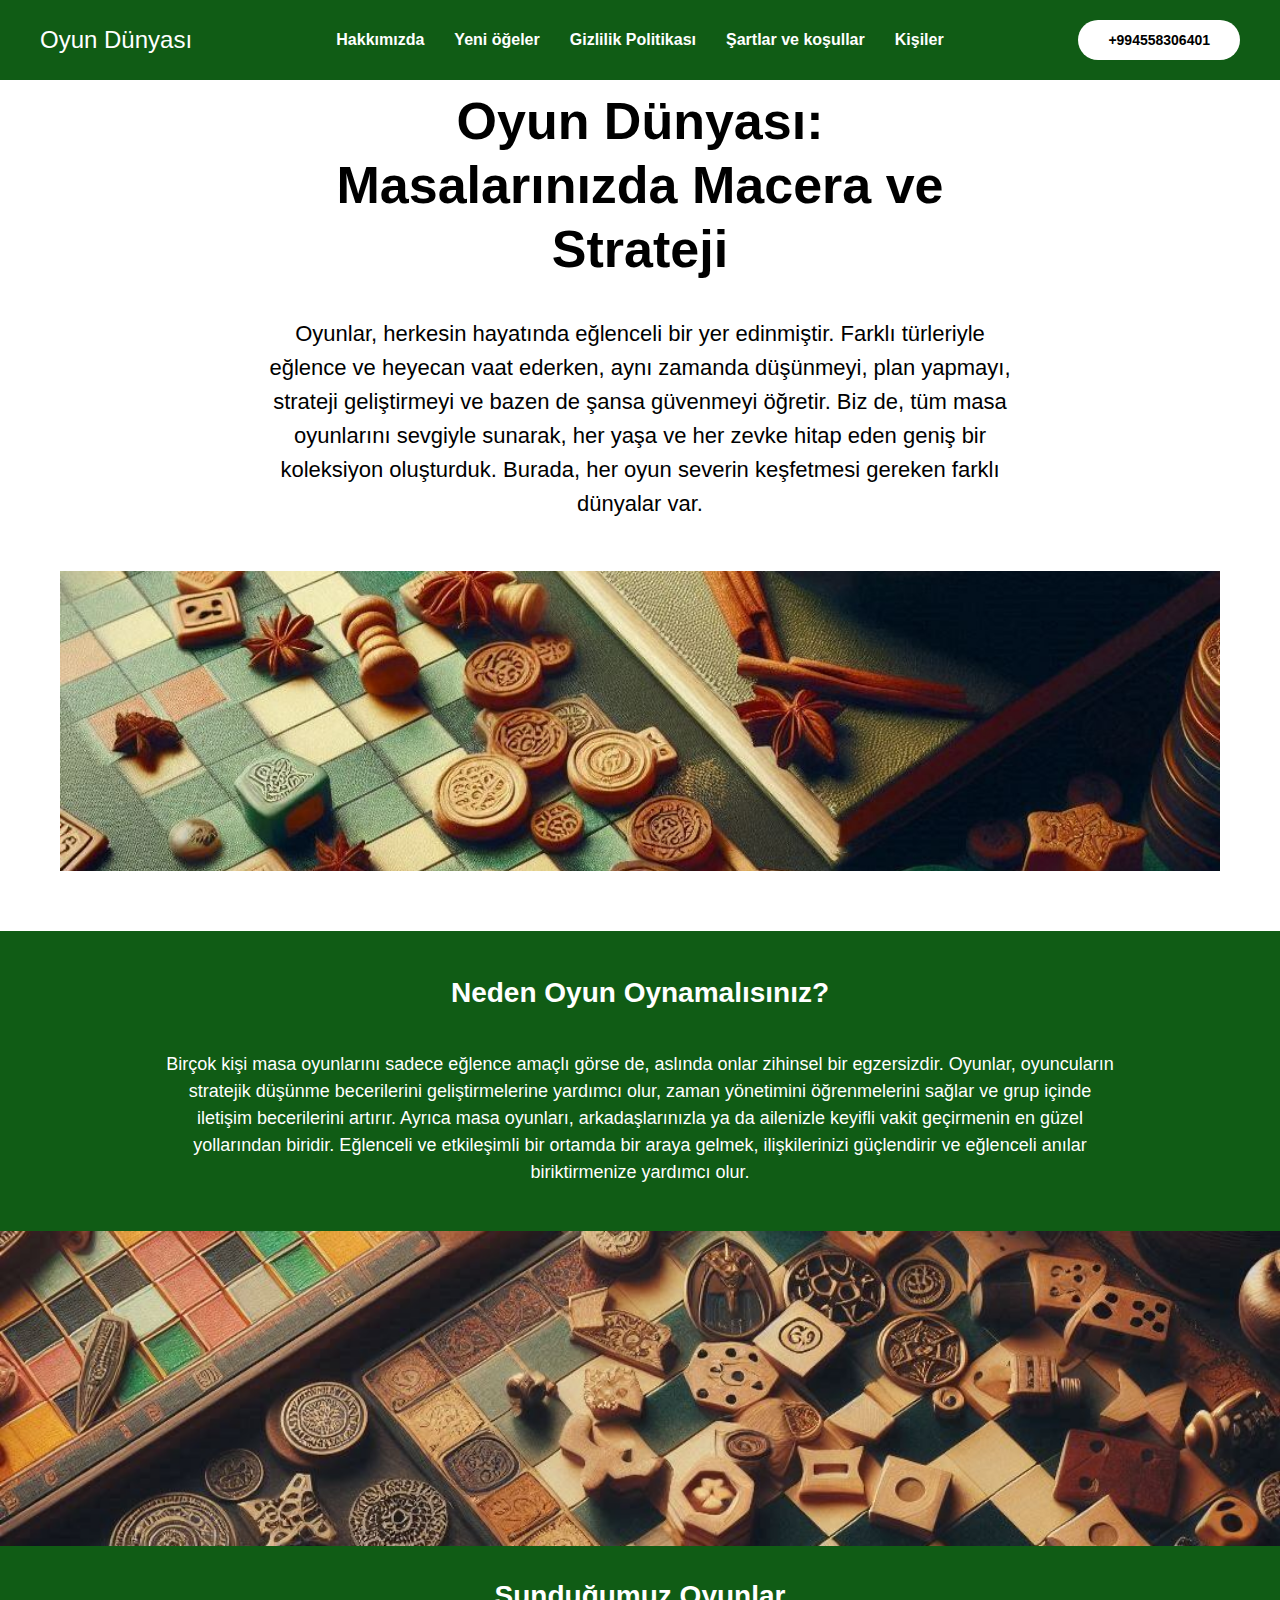
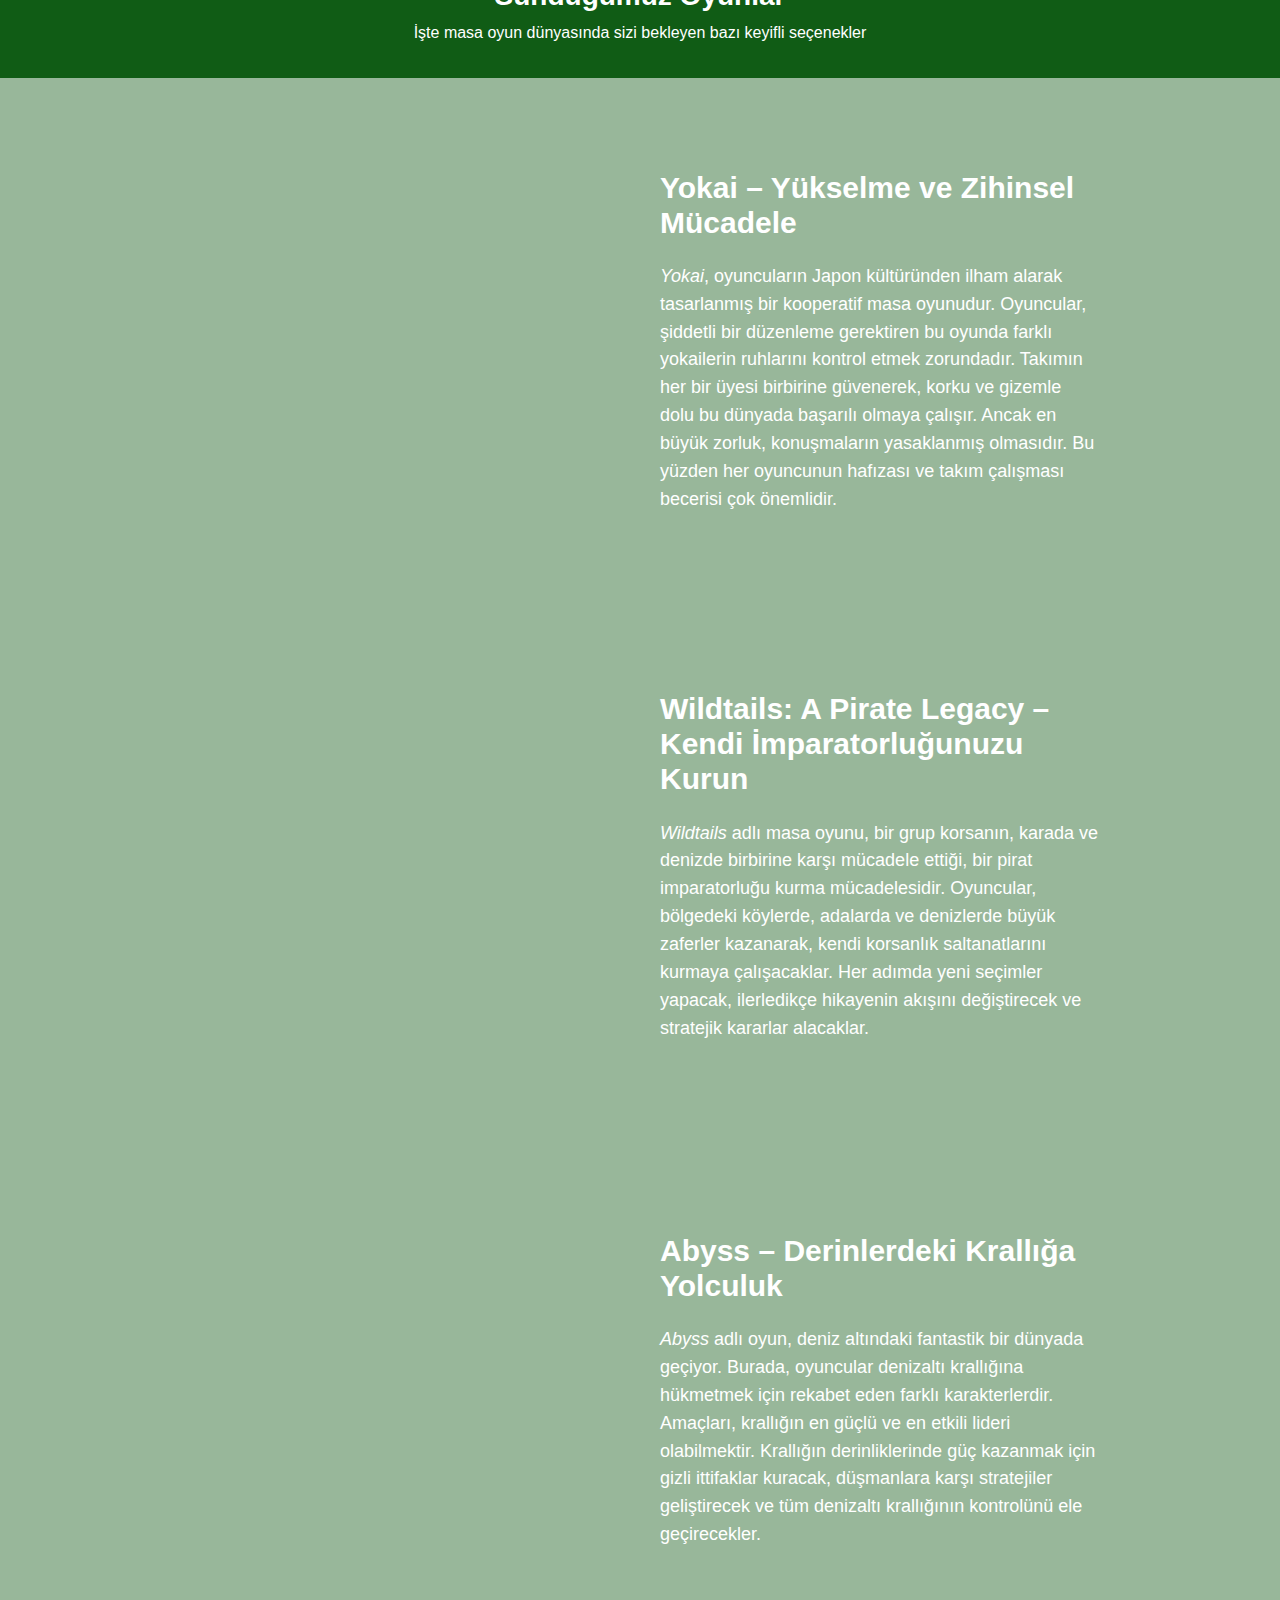
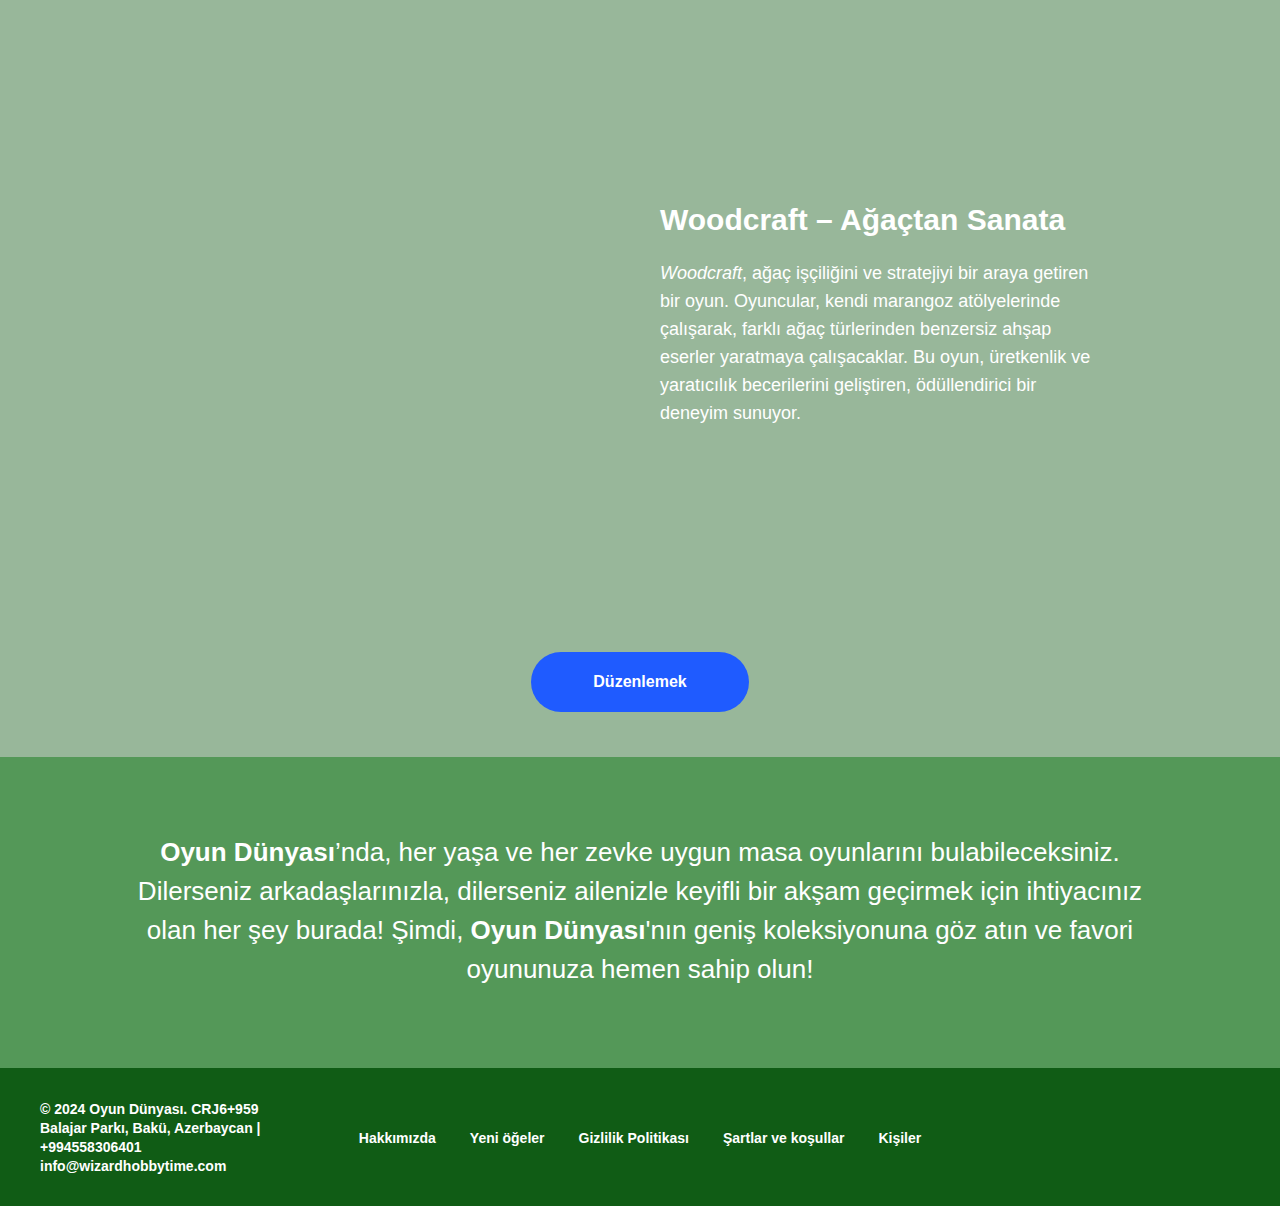
==== commit 64f5162e: "c" ====
--- a/index1.html
+++ b/index1.html
@@ -90,7 +90,7 @@
     <div class="wrap__btn--PxHri--section">
         <div class="main__img--l83Xf--section"><img src="images/logo.svg" alt="Logo" class="logo-img">
             <h1>– 18 yaşınız var?</h1>
-            <div class="button__header--0mbZF--element"><a href="#" class="button button-yes">Bəli</a><a href="#" class="button button-no">Xeyr</a>
+            <div class="button__header--0mbZF--element"><a href="#" class="button button-yes">EVET</a><a href="#" class="button button-no">HAYIR</a>
             </div>
         </div>
     </div>
@@ -458,7 +458,7 @@
                 <div class="t389__content" id="contact">
                     <div class="t389__col t389__col_hiddenmobile">
                         <div class="t389__typo t389__copyright t-name t-name_xs" field="text">
-                            © 2024 Oyun Dünyası. CRJ6+959 Balajar Parkı, Bakü, Azerbaycan | +994558306401<br/>info@wizardhobbytime.com.ua
+                            © 2024 Oyun Dünyası. CRJ6+959 Balajar Parkı, Bakü, Azerbaycan | +994558306401<br/>info@wizardhobbytime.com
                         </div>
                     </div>
                     <div class="t389__col t389__col_center t-align_center">
@@ -484,7 +484,7 @@
                     </div>
                     <div class="t389__col t389__col_mobile">
                         <div class="t389__typo t389__copyright t-name t-name_xs" field="text">
-                            © 2024 Oyun Dünyası. CRJ6+959 Balajar Parkı, Bakü, Azerbaycan | +994558306401<br/>info@wizardhobbytime.com.ua
+                            © 2024 Oyun Dünyası. CRJ6+959 Balajar Parkı, Bakü, Azerbaycan | +994558306401<br/>info@wizardhobbytime.com
                         </div>
                     </div>
                     <div class="t389__col">
